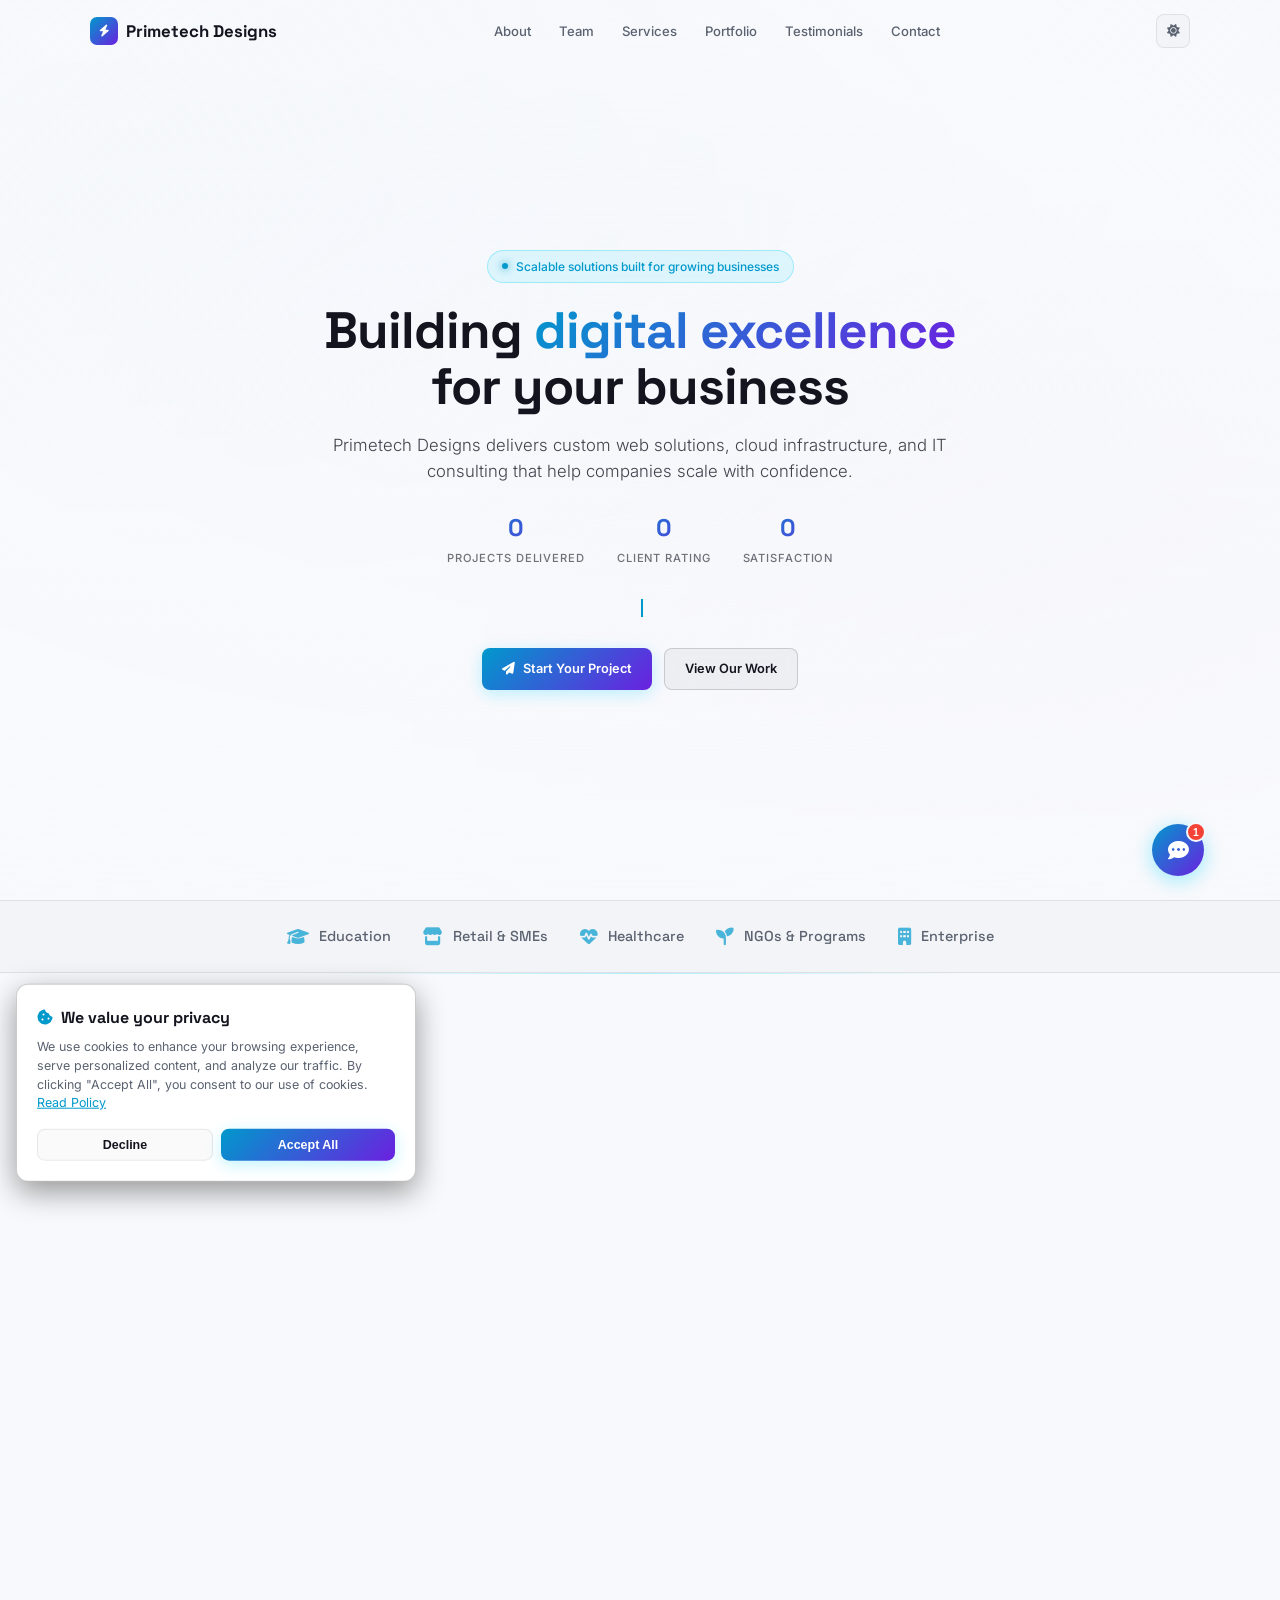
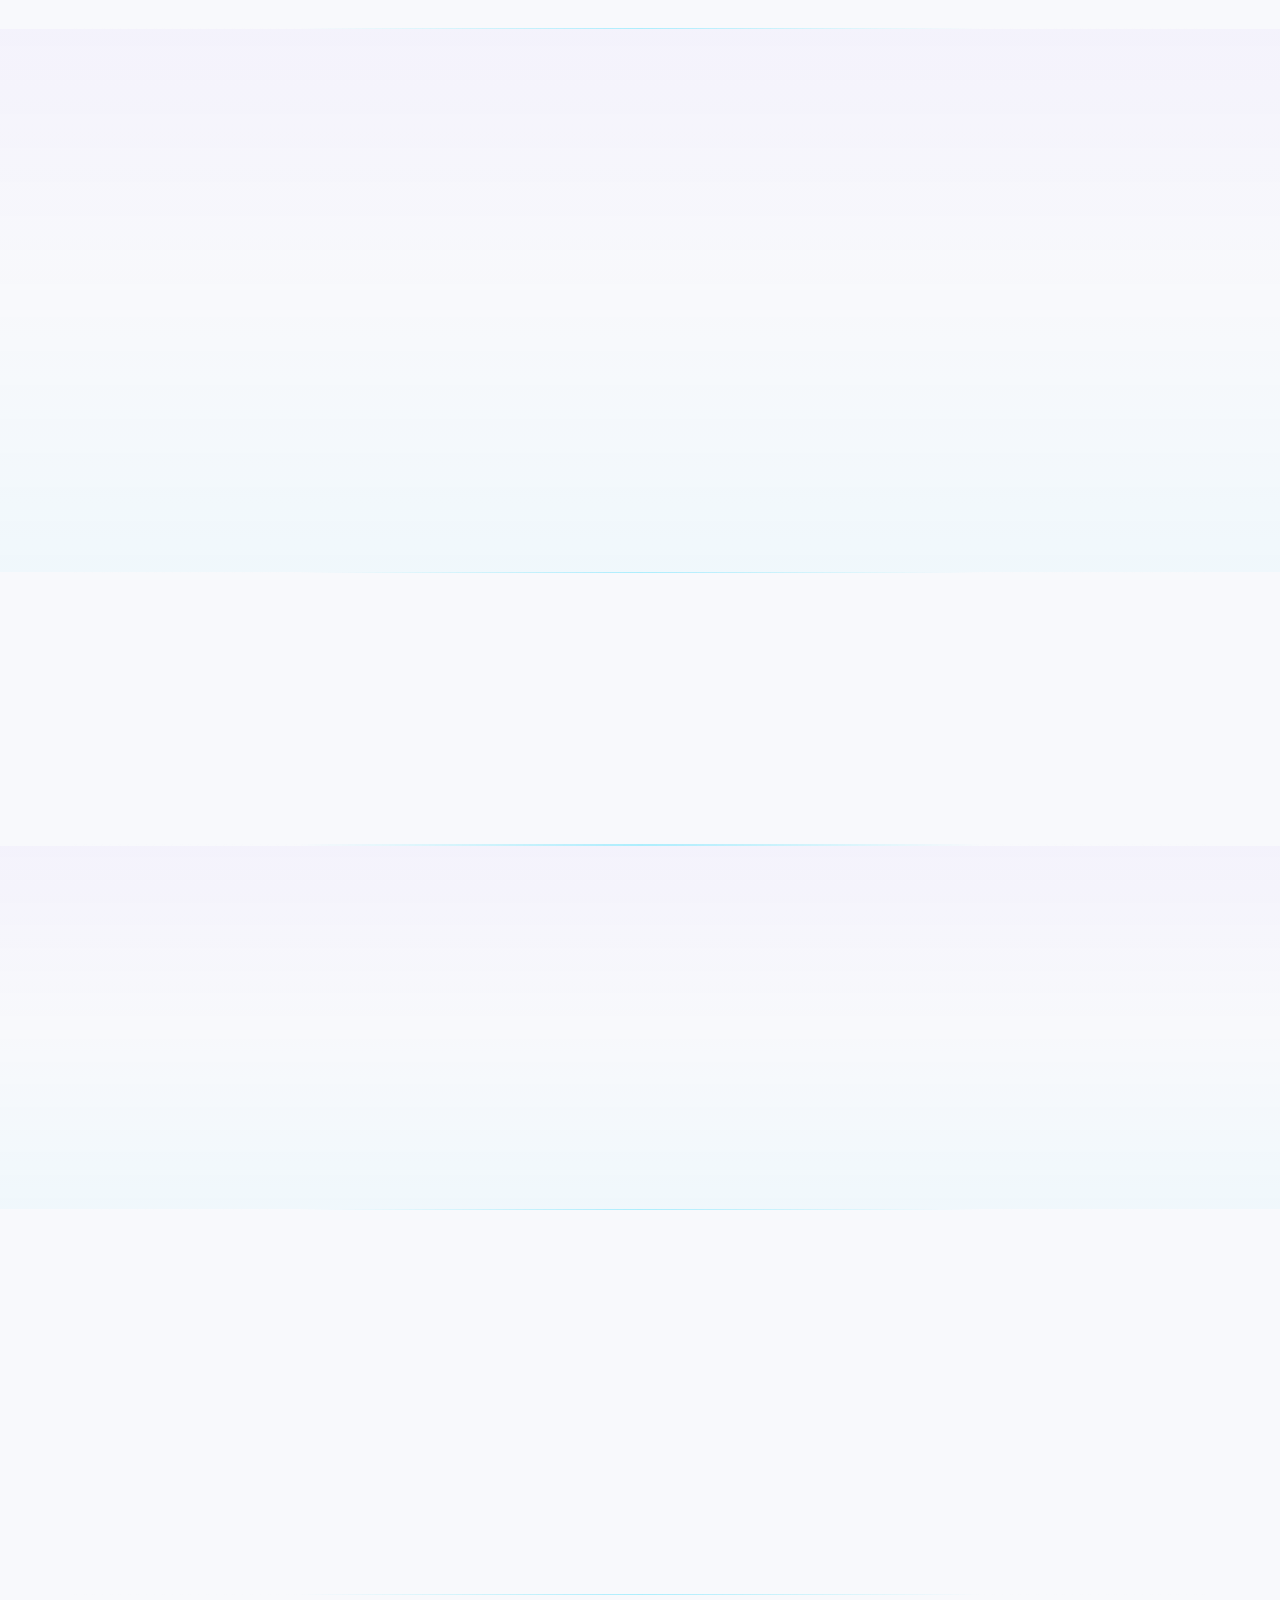
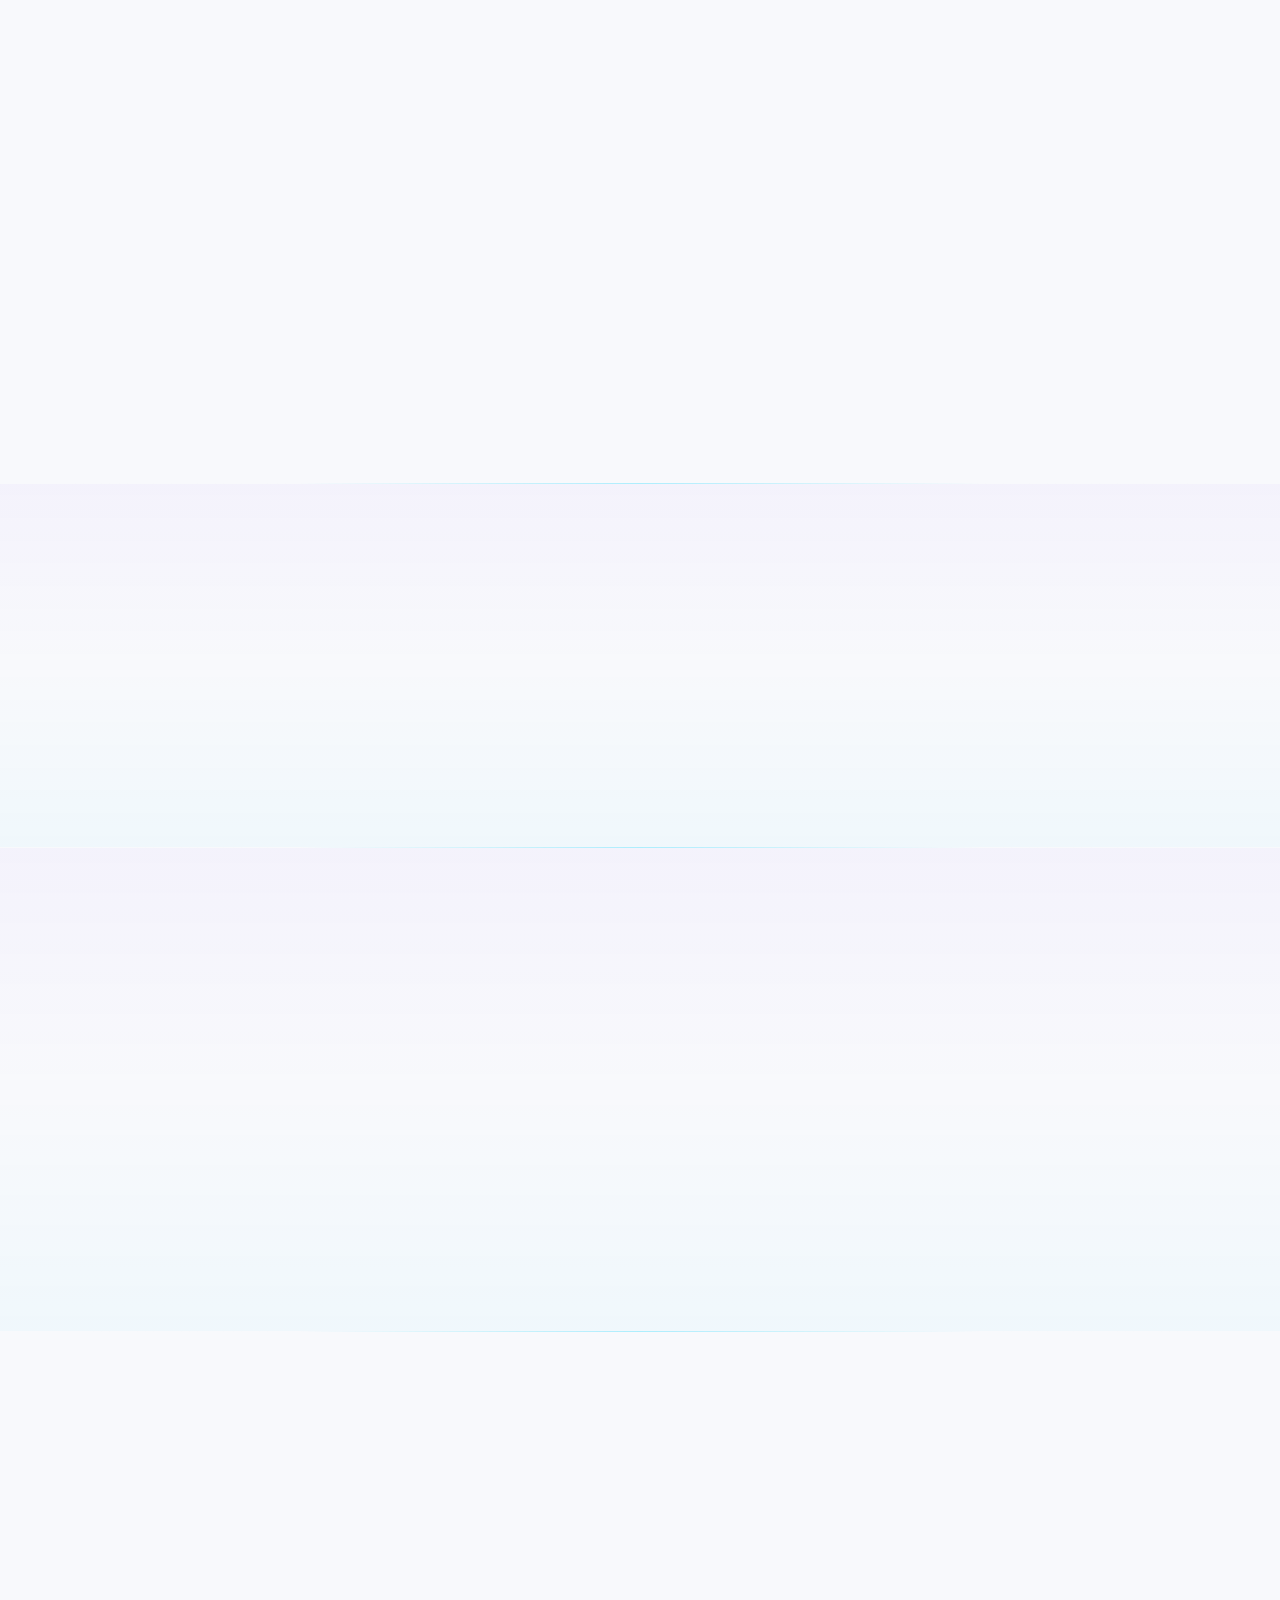
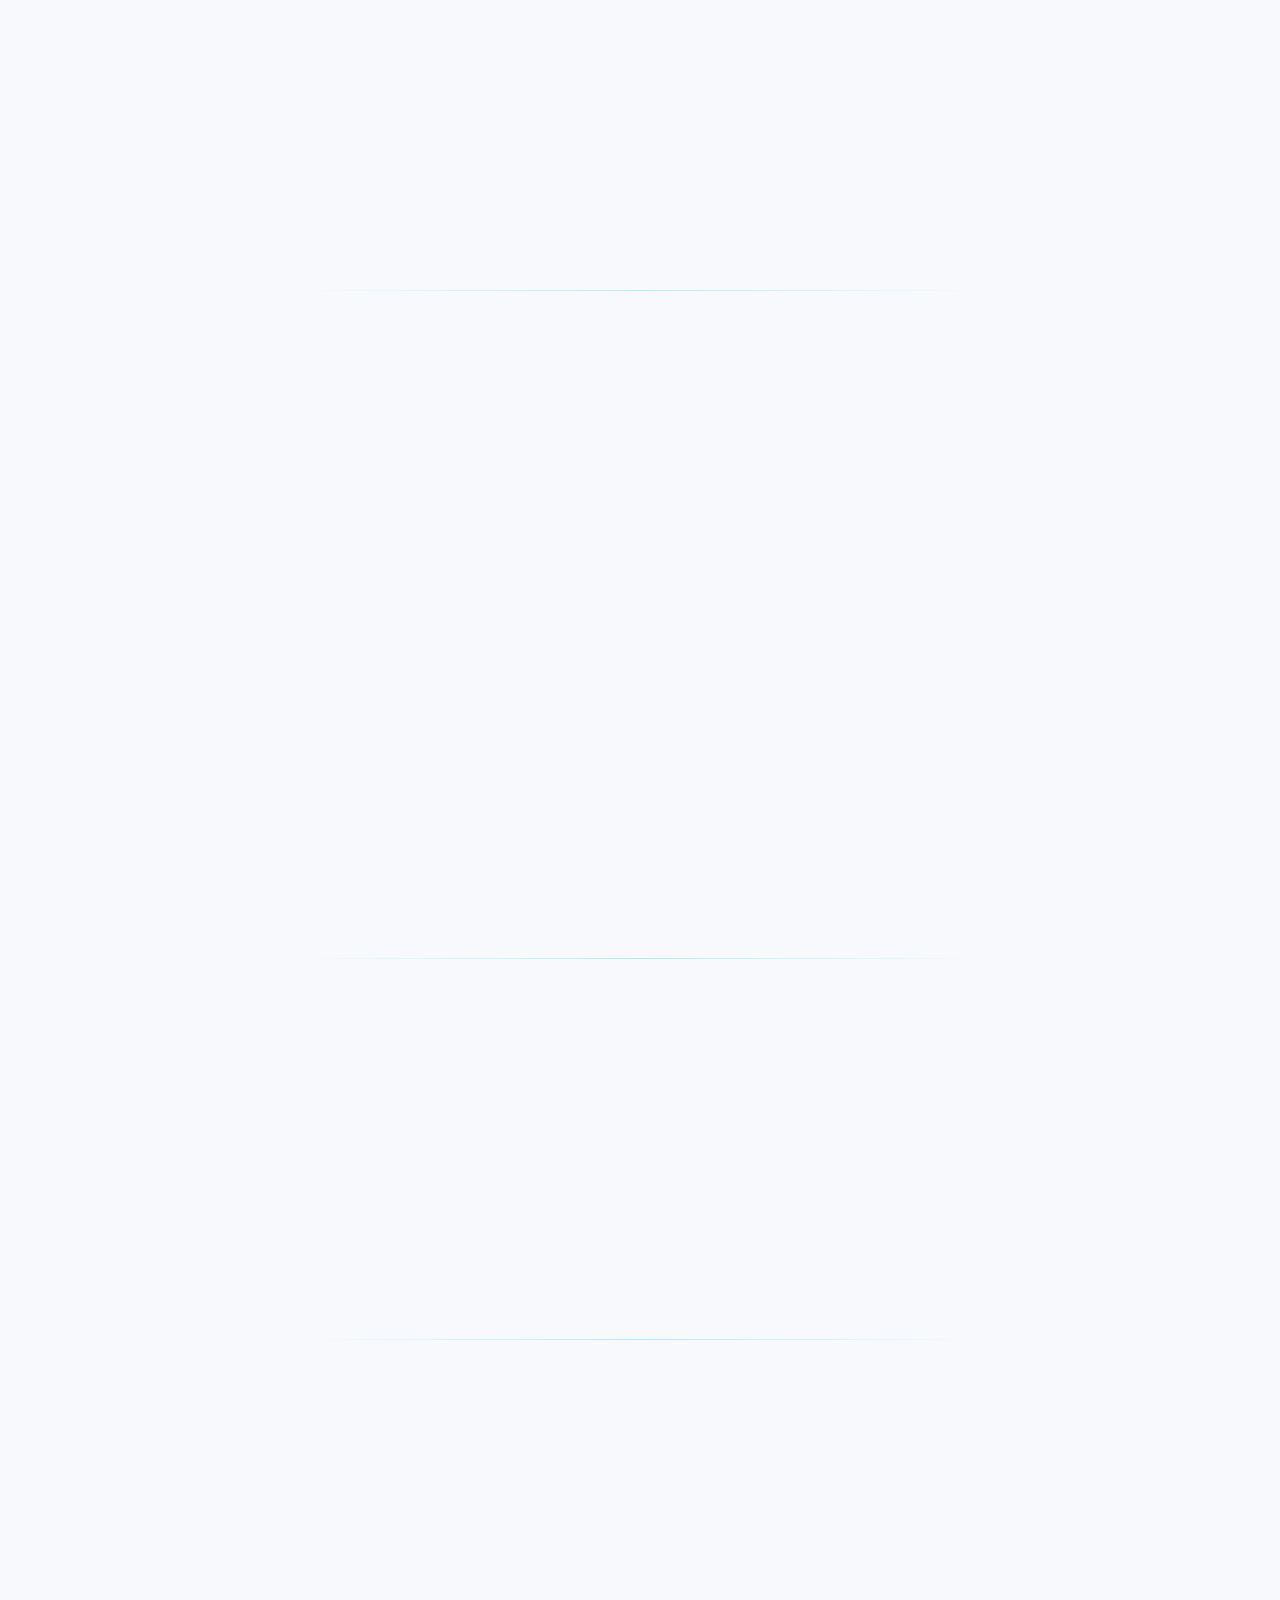
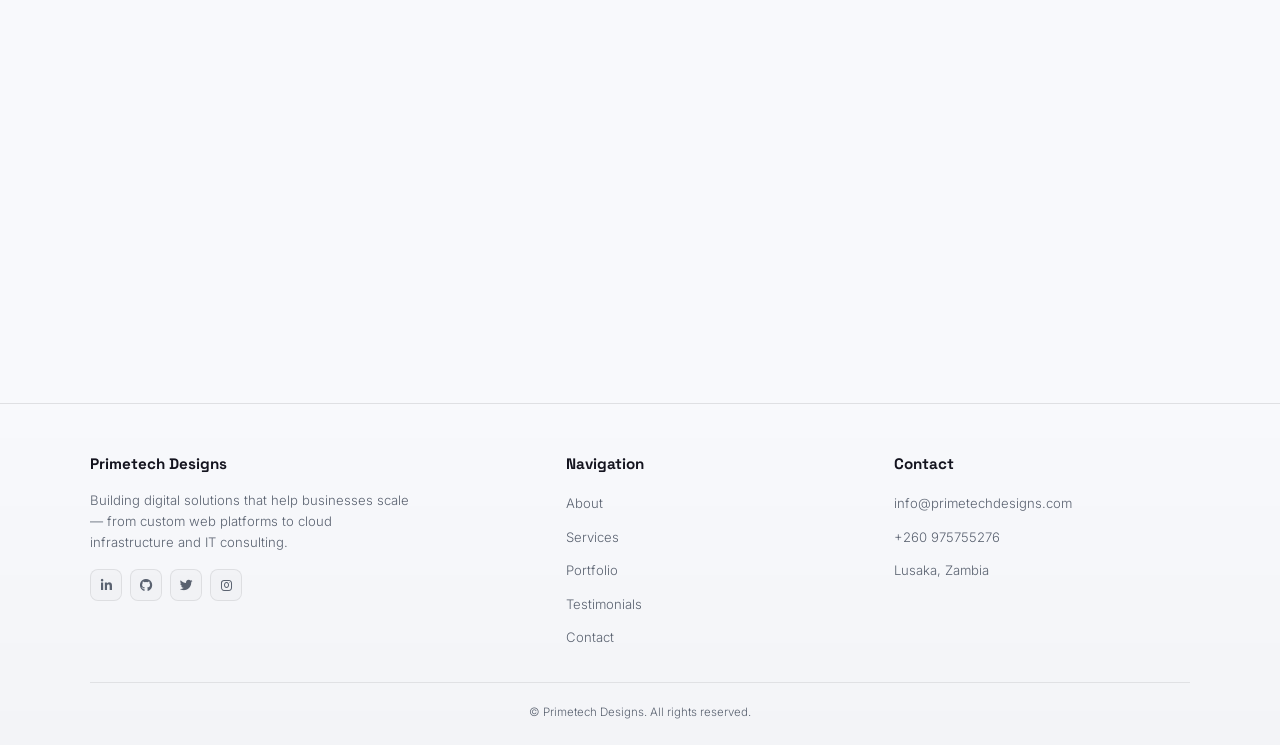
==== index.html @ 90140570 "Enhance SEO and accessibility by updating index.html with Open Graph and Twitter Card metadata, addi" ====
<!DOCTYPE html>
<html lang="en">

<head>
    <meta charset="UTF-8" />
    <meta name="viewport" content="width=device-width, initial-scale=1.0, viewport-fit=cover" />
    <title>Primetech Designs | Innovative Digital Solutions</title>
    <meta name="description" content="Primetech Designs — innovative digital solutions, web development, cloud infrastructure, and IT consulting for businesses." />
    <meta name="author" content="Primetech Designs" />
    <meta name="robots" content="index, follow, max-image-preview:large" />
    <meta name="googlebot" content="index, follow" />
    <meta name="theme-color" content="#06060a" />
    <link rel="canonical" href="https://primetechdesigns.com/" />
    <link rel="manifest" href="site.webmanifest" />

    <meta property="og:type" content="website" />
    <meta property="og:site_name" content="Primetech Designs" />
    <meta property="og:title" content="Primetech Designs | Innovative Digital Solutions" />
    <meta property="og:description" content="Custom web solutions, cloud infrastructure, and IT consulting for growing businesses." />
    <meta property="og:url" content="https://primetechdesigns.com/" />
    <meta property="og:image" content="https://primetechdesigns.com/uploads/android-chrome-512x512.png" />
    <meta property="og:image:alt" content="Primetech Designs brand mark" />
    <meta name="twitter:card" content="summary" />
    <meta name="twitter:title" content="Primetech Designs | Innovative Digital Solutions" />
    <meta name="twitter:description" content="Custom web solutions, cloud infrastructure, and IT consulting for growing businesses." />
    <meta name="twitter:image" content="https://primetechdesigns.com/uploads/android-chrome-512x512.png" />
    <link rel="icon" href="favicon.ico" sizes="any" />
    <link rel="icon" type="image/png" sizes="32x32" href="uploads/favicon-32x32.png" />
    <link rel="apple-touch-icon" href="uploads/apple-touch-icon.png" />

    <script type="application/ld+json">
        {
            "@context": "https://schema.org",
            "@type": "ProfessionalService",
            "@id": "https://primetechdesigns.com/#organization",
            "name": "Primetech Designs",
            "url": "https://primetechdesigns.com/",
            "logo": "https://primetechdesigns.com/uploads/android-chrome-512x512.png",
            "image": "https://primetechdesigns.com/uploads/android-chrome-512x512.png",
            "description": "Innovative digital solutions, web development, cloud infrastructure, and IT consulting for businesses.",
            "email": "mailto:info@primetechdesigns.com",
            "telephone": "+260975755276",
            "address": {
                "@type": "PostalAddress",
                "addressLocality": "Lusaka",
                "addressCountry": "ZM"
            },
            "areaServed": "ZM",
            "priceRange": "$$",
            "serviceType": [
                "Web Development",
                "Cloud Infrastructure",
                "IT Consulting",
                "Security and Compliance"
            ]
        }
    </script>

    <link rel="preconnect" href="https://fonts.googleapis.com" />
    <link rel="preconnect" href="https://fonts.gstatic.com" crossorigin />

    <link
        href="https://fonts.googleapis.com/css2?family=Inter:wght@300;400;500;600;700&family=Space+Grotesk:wght@400;500;700&display=swap"
        rel="stylesheet" />
    <link rel="stylesheet" href="https://cdnjs.cloudflare.com/ajax/libs/font-awesome/6.4.0/css/all.min.css"
        crossorigin="anonymous" />
    <link rel="stylesheet" href="css/main-styles.css">

    <script src="https://www.gstatic.com/firebasejs/10.7.1/firebase-app-compat.js"></script>
    <script src="https://www.gstatic.com/firebasejs/10.7.1/firebase-firestore-compat.js"></script>

    <script>
        (function () {
            const t = localStorage.getItem('theme');
            if (t === 'light' || (!t && window.matchMedia('(prefers-color-scheme: light)').matches)) {
                document.documentElement.setAttribute('data-theme', 'light');
            }
        })();
    </script>
    <!-- Google tag (gtag.js) -->
    <script async src="https://www.googletagmanager.com/gtag/js?id=G-7R82XLTYT4"></script>
    <script>
        window.dataLayer = window.dataLayer || [];
        function gtag() { dataLayer.push(arguments); }
        gtag('js', new Date());
        gtag('config', 'G-7R82XLTYT4');
    </script>
</head>

<body>

    <div class="bg-mesh"></div>
    <div class="scroll-progress"></div>

    <!-- ===== NAV ===== -->
    <nav>
        <div class="container">
            <a href="#home" class="logo">
                <div class="logo-icon"><i class="fas fa-bolt"></i></div>
                Primetech Designs
            </a>
            <ul class="nav-links">
                <li><a href="#about">About</a></li>
                <li><a href="#team">Team</a></li>
                <li><a href="#services">Services</a></li>
                <li><a href="#portfolio">Portfolio</a></li>
                <li><a href="#testimonials">Testimonials</a></li>
                <li><a href="#contact">Contact</a></li>
            </ul>
            <div class="nav-actions">
                <button class="theme-toggle" id="themeToggle" aria-label="Toggle theme">
                    <i class="fas fa-sun"></i>
                </button>
                <button class="hamburger" aria-label="Toggle menu" aria-expanded="false">
                    <span></span><span></span><span></span>
                </button>
            </div>
        </div>
        <div class="mobile-menu">
            <a href="#about">About</a>
            <a href="#team">Team</a>
            <a href="#services">Services</a>
            <a href="#portfolio">Portfolio</a>
            <a href="#testimonials">Testimonials</a>
            <a href="#contact">Contact</a>
        </div>
    </nav>

    <!-- ===== HERO ===== -->
    <section id="home" class="hero">
        <div class="hero-bg"></div>
        <div class="hero-overlay"></div>
        <canvas id="hero-canvas"></canvas>
        <div class="hero-content">
            <div class="hero-badge">
                <span class="dot"></span> Scalable solutions built for growing businesses
            </div>
            <h1 id="heroTitle">Building <span class="gradient">digital excellence</span><br />for your business</h1>
            <p class="hero-description" id="heroDesc">
                Primetech Designs delivers custom web solutions, cloud infrastructure,
                and IT consulting that help companies scale with confidence.
            </p>

            <div class="hero-stats">
                <div class="stat-item">
                    <div class="stat-number" data-target="20">0</div>
                    <div class="stat-label">Projects Delivered</div>
                </div>
                <div class="stat-item">
                    <div class="stat-number" data-target="4.9" data-decimals="1">0</div>
                    <div class="stat-label">Client Rating</div>
                </div>
                <div class="stat-item">
                    <div class="stat-number" data-target="98">0</div>
                    <div class="stat-label">Satisfaction</div>
                </div>
            </div>

            <div class="typing-wrapper">
                <span id="typed-text"></span><span class="cursor"></span>
            </div>

            <div class="hero-buttons">
                <a href="#contact" class="btn btn-primary"><i class="fas fa-paper-plane"></i> Start Your Project</a>
                <a href="#portfolio" class="btn btn-outline">View Our Work</a>
            </div>
        </div>
    </section>

    <!-- ===== INDUSTRIES STRIP ===== -->
    <div class="industries-strip">
        <div class="industry-pill"><i class="fas fa-graduation-cap"></i> Education</div>
        <div class="industry-pill"><i class="fas fa-store"></i> Retail & SMEs</div>
        <div class="industry-pill"><i class="fas fa-heartbeat"></i> Healthcare</div>
        <div class="industry-pill"><i class="fas fa-seedling"></i> NGOs & Programs</div>
        <div class="industry-pill"><i class="fas fa-building"></i> Enterprise</div>
    </div>

    <div class="section-divider"></div>

    <!-- ===== ABOUT ===== -->
    <section id="about">
        <div class="container">
            <div class="about-grid">
                <div class="about-image reveal">
                    <img src="https://res.cloudinary.com/dc8majybh/image/upload/v1763413761/image_mkjonm.jpg"
                        alt="Primetech Designs team" loading="lazy" />
                    <div class="exp-badge">
                        <div class="number">3+</div>
                        <div class="label">Years Building</div>
                    </div>
                </div>
                <div class="about-text reveal">
                    <p class="section-label">About Us</p>
                    <h2 class="section-title" id="aboutTitle">Your partner in <br />digital transformation</h2>
                    <p id="aboutText1">Primetech Designs is a Zambian-owned technology company that
                        helps businesses, schools, and ambitious teams build reliable
                        web platforms, cloud systems, and IT infrastructure that work
                        from day one.</p>
                    <p id="aboutText2">We combine technical depth with a practical, customer-first
                        approach — delivering solutions that are secure, scalable,
                        and tailored to your unique needs.</p>
                    <div class="info-grid">
                        <div class="info-item"><i class="fas fa-map-marker-alt"></i> <span id="aboutLocation">Lusaka,
                                Zambia</span></div>
                        <div class="info-item"><i class="fas fa-users"></i> Team of 5</div>
                        <div class="info-item"><i class="fas fa-rocket"></i> Founded 2022</div>
                        <div class="info-item"><i class="fas fa-envelope"></i> <span
                                id="aboutEmail">info@primetechdesigns.com</span></div>
                    </div>
                    <a href="#contact" class="btn btn-primary">Partner With Us <i class="fas fa-arrow-right"></i></a>
                </div>
            </div>
        </div>
    </section>

    <div class="section-divider"></div>

    <!-- ===== SERVICES ===== -->
    <section id="services" class="section-alt">
        <div class="container">
            <div class="section-header reveal">
                <p class="section-label">What We Do</p>
                <h2 class="section-title">Our Services</h2>
                <p class="section-desc">End-to-end digital solutions designed to help your business grow.</p>
            </div>
            <div class="services-grid">
                <div class="service-card reveal">
                    <div class="icon-wrap"><i class="fas fa-code"></i></div>
                    <h3>Web Development</h3>
                    <p>Custom websites, web applications, and progressive web apps built with modern frameworks.</p>
                </div>
                <div class="service-card reveal">
                    <div class="icon-wrap"><i class="fas fa-cloud"></i></div>
                    <h3>Cloud Infrastructure</h3>
                    <p>AWS, Google Cloud, and hybrid solutions — secure, scalable, and cost-optimized.</p>
                </div>
                <div class="service-card reveal">
                    <div class="icon-wrap"><i class="fas fa-laptop"></i></div>
                    <h3>IT Consulting</h3>
                    <p>Strategic technology guidance, system architecture, and digital transformation roadmaps.</p>
                </div>
                <div class="service-card reveal">
                    <div class="icon-wrap"><i class="fas fa-shield-alt"></i></div>
                    <h3>Security & Compliance</h3>
                    <p>Cybersecurity assessments, secure authentication, and data protection strategies.</p>
                </div>
            </div>
            <div class="section-cta reveal">
                <a href="#contact" class="btn btn-outline">Get a Free Consultation <i
                        class="fas fa-arrow-right"></i></a>
            </div>
        </div>
    </section>

    <div class="section-divider"></div>

    <!-- ===== TEAM ===== -->
    <section id="team">
        <div class="container">
            <div class="section-header reveal">
                <p class="section-label">Our Team</p>
                <h2 class="section-title">Meet the Experts</h2>
                <p class="section-desc">The talented minds behind Primetech Designs.</p>
            </div>
            <div class="team-grid" id="teamGrid">
                <!-- Team Members will be dynamically injected from Firestore -->
            </div>
        </div>
    </section>

    <div class="section-divider"></div>

    <!-- ===== TEAM SECTION ENDS HERE ===== -->
    </section>

    <div class="section-divider"></div>

    <!-- ===== CAREERS SECTION ===== -->
    <section id="careers" class="section-alt">
        <div class="container">
            <div class="section-header reveal"
                style="text-align: center; align-items: center; max-width: 600px; margin: 0 auto 36px;">
                <p class="section-label" style="justify-content: center;">Careers</p>
                <h2 class="section-title">Join Our Team</h2>
                <p class="section-desc" style="margin-left: auto; margin-right: auto;">We are always looking for
                    passionate developers, designers, and IT specialists in Lusaka to join our mission. If you love
                    building digital excellence, we want to hear from you.</p>
            </div>
            <div class="section-cta reveal" style="display: flex; gap: 12px; justify-content: center; flex-wrap: wrap;">
                <a href="mailto:careers@primetechdesigns.com?subject=Job Application: [Your Role]"
                    class="btn btn-primary"><i class="fas fa-paper-plane"></i> Send Your CV</a>
                <a href="#contact" class="btn btn-outline">Ask About Open Roles <i class="fas fa-arrow-right"></i></a>
            </div>
        </div>
    </section>

    <div class="section-divider"></div>

    <!-- ===== PORTFOLIO (DYNAMIC FROM DB) ===== -->
    <section id="portfolio">
        <div class="container">
            <div class="section-header reveal">
                <p class="section-label">Our Work</p>
                <h2 class="section-title">Featured Projects</h2>
                <p class="section-desc">Real-world solutions we've built for clients across industries.</p>
            </div>
        </div>

        <div class="projects-slider-container">
            <div class="projects-track" id="projectsTrack">
                <!-- Projects injected via JS -->
            </div>
        </div>

        <div class="container">
            <div class="section-cta reveal">
                <a href="#contact" class="btn btn-primary">Discuss Your Idea <i class="fas fa-lightbulb"></i></a>
            </div>
        </div>
    </section>

    <div class="section-divider"></div>

    <!-- ===== PROCESS ===== -->
    <section id="process">
        <div class="container">
            <div class="section-header reveal">
                <p class="section-label">How We Work</p>
                <h2 class="section-title">Our Proven Process</h2>
                <p class="section-desc">A structured approach to ensure your project is delivered on time, every time.
                </p>
            </div>
            <div class="process-grid">
                <div class="process-card reveal">
                    <span class="process-step">01</span>
                    <div class="icon-wrap"><i class="fas fa-search"></i></div>
                    <h3>Discovery</h3>
                    <p>We dive deep into your business, goals, and target audience to understand exactly what you need.
                    </p>
                </div>
                <div class="process-card reveal">
                    <span class="process-step">02</span>
                    <div class="icon-wrap"><i class="fas fa-pencil-ruler"></i></div>
                    <h3>Design & Architecture</h3>
                    <p>Wireframing, UI/UX design, and planning the technical architecture before a single line of code
                        is written.</p>
                </div>
                <div class="process-card reveal">
                    <span class="process-step">03</span>
                    <div class="icon-wrap"><i class="fas fa-code-branch"></i></div>
                    <h3>Development</h3>
                    <p>Agile coding sprints with regular updates, ensuring transparency and high-quality, scalable code.
                    </p>
                </div>
                <div class="process-card reveal">
                    <span class="process-step">04</span>
                    <div class="icon-wrap"><i class="fas fa-rocket"></i></div>
                    <h3>Launch & Support</h3>
                    <p>Smooth deployment, security audits, and ongoing maintenance to keep your platform running
                        flawlessly.</p>
                </div>
            </div>
        </div>
    </section>

    <div class="section-divider"></div>

    <!-- ===== TECH STACK ===== -->
    <section id="tech-stack" class="section-alt">
        <div class="container">
            <div class="section-header reveal">
                <p class="section-label">Our Toolbox</p>
                <h2 class="section-title">Technologies We Master</h2>
                <p class="section-desc">We use modern, industry-standard technologies to build robust solutions.</p>
            </div>
            <div class="tech-grid reveal">
                <div class="tech-item"><i class="fab fa-react"></i><span>React.js</span></div>
                <div class="tech-item"><i class="fab fa-node-js"></i><span>Node.js</span></div>
                <div class="tech-item"><i class="fab fa-aws"></i><span>AWS</span></div>
                <div class="tech-item"><i class="fab fa-google"></i><span>GCP</span></div>
                <div class="tech-item"><i class="fab fa-js"></i><span>JavaScript</span></div>
                <div class="tech-item"><i class="fab fa-html5"></i><span>HTML5</span></div>
                <div class="tech-item"><i class="fab fa-css3-alt"></i><span>CSS3</span></div>
                <div class="tech-item"><i class="fab fa-git-alt"></i><span>Git</span></div>
            </div>
        </div>
    </section>

    <div class="section-divider"></div>

    <!-- ===== TESTIMONIALS ===== -->
    <section id="testimonials" class="section-alt">
        <div class="container">
            <div class="section-header reveal">
                <p class="section-label">Testimonials</p>
                <h2 class="section-title">What Our Clients Say</h2>
                <p class="section-desc">Hear from businesses we've helped grow.</p>
            </div>
            <div class="testimonial-grid">
                <div class="testimonial-card reveal">
                    <div class="stars"><i class="fas fa-star"></i><i class="fas fa-star"></i><i
                            class="fas fa-star"></i><i class="fas fa-star"></i><i class="fas fa-star"></i></div>
                    <blockquote>"Primetech Designs transformed our school's administrative processes. The platform they
                        built is intuitive, secure, and has saved us countless hours."</blockquote>
                    <div class="client">
                        <div class="client-avatar">M</div>
                        <div class="client-info">
                            <strong>Mrs. Mulenga</strong>
                            <span>Headmistress, Literacy Tree School</span>
                        </div>
                    </div>
                </div>

                <div class="testimonial-card reveal">
                    <div class="stars"><i class="fas fa-star"></i><i class="fas fa-star"></i><i
                            class="fas fa-star"></i><i class="fas fa-star"></i><i class="fas fa-star"></i></div>
                    <blockquote>"They delivered a robust program management platform that streamlined our case tracking
                        and reporting. The team was responsive, professional, and skilled."</blockquote>
                    <div class="client">
                        <div class="client-avatar">J</div>
                        <div class="client-info">
                            <strong>John Chanda</strong>
                            <span>Program Director, BlueCode Systems</span>
                        </div>
                    </div>
                </div>

                <div class="testimonial-card reveal">
                    <div class="stars"><i class="fas fa-star"></i><i class="fas fa-star"></i><i
                            class="fas fa-star"></i><i class="fas fa-star"></i><i class="fas fa-star"></i></div>
                    <blockquote>"The IoT solution they designed for our facility has improved energy efficiency and
                        security. I highly recommend Primetech for any tech project."</blockquote>
                    <div class="client">
                        <div class="client-avatar">D</div>
                        <div class="client-info">
                            <strong>David Phiri</strong>
                            <span>Facilities Manager, GreenTech</span>
                        </div>
                    </div>
                </div>
            </div>
        </div>
    </section>

    <div class="section-divider"></div>

    <!-- ===== FAQ ===== -->
    <section id="faq">
        <div class="container">
            <div class="section-header reveal">
                <p class="section-label">FAQ</p>
                <h2 class="section-title">Frequently Asked Questions</h2>
                <p class="section-desc">Got questions? We've got answers. If you can't find what you're looking for,
                    feel free to reach out.</p>
            </div>
            <div class="faq-container reveal">
                <div class="faq-item">
                    <div class="faq-question">
                        How much does a typical project cost?
                        <i class="fas fa-chevron-down"></i>
                    </div>
                    <div class="faq-answer">
                        <p>Project costs vary based on complexity, features, and timeline. A standard business website
                            starts at $X, while complex web apps and cloud infrastructure are quoted custom. We provide
                            a detailed, transparent quote after our initial discovery call.</p>
                    </div>
                </div>
                <div class="faq-item">
                    <div class="faq-question">
                        How long does it take to build a website or app?
                        <i class="fas fa-chevron-down"></i>
                    </div>
                    <div class="faq-answer">
                        <p>A standard informational website takes 2-4 weeks. Full-stack web applications and custom
                            systems usually take 6-12 weeks depending on the scope. We establish clear milestones during
                            the planning phase.</p>
                    </div>
                </div>
                <div class="faq-item">
                    <div class="faq-question">
                        Do you offer maintenance after launch?
                        <i class="fas fa-chevron-down"></i>
                    </div>
                    <div class="faq-answer">
                        <p>Absolutely. We offer flexible monthly maintenance retainer plans to ensure your system is
                            secure, updated, and running smoothly. We also monitor cloud infrastructure 24/7 for our
                            managed IT clients.</p>
                    </div>
                </div>
                <div class="faq-item">
                    <div class="faq-question">
                        Can you work with clients outside of Zambia?
                        <i class="fas fa-chevron-down"></i>
                    </div>
                    <div class="faq-answer">
                        <p>Yes! While we are based in Lusaka, we work with international clients seamlessly. We use
                            tools like Slack, Zoom, and Trello to ensure smooth communication across any time zone.</p>
                    </div>
                </div>
            </div>
        </div>
    </section>

    <div class="section-divider"></div>

    <!-- ===== INSIGHTS / BLOG ===== -->
    <section id="insights">
        <div class="container">
            <div class="section-header reveal">
                <p class="section-label">Insights</p>
                <h2 class="section-title">Case Studies & Articles</h2>
                <p class="section-desc">A look into how we solve complex technical challenges and our thoughts on the
                    industry.</p>
            </div>
            <div class="insights-grid">
                <div class="insight-card reveal">
                    <div class="insight-img">
                        <span class="insight-tag">Case Study</span>
                        <img src="https://res.cloudinary.com/dc8majybh/image/upload/v1762315834/exam_system_db_jrsair.png"
                            alt="Exam Security" loading="lazy" />
                    </div>
                    <div class="insight-body">
                        <div class="insight-date"><i class="far fa-calendar"></i> Nov 5, 2025</div>
                        <h3>Securing Examinations with Facial Recognition & IoT</h3>
                        <p>Learn how we eliminated student impersonation by building a multi-factor authentication
                            system using face-api.js and Arduino RFID scanners.</p>
                        <a href="#" class="insight-link">Read More <i class="fas fa-arrow-right"></i></a>
                    </div>
                </div>

                <div class="insight-card reveal">
                    <div class="insight-img">
                        <span class="insight-tag">Architecture</span>
                        <img src="https://res.cloudinary.com/dc8majybh/image/upload/v1762320254/08a5de32-e550-4a66-912f-f92276ebaa42.png"
                            alt="Beowulf Cluster" loading="lazy" />
                    </div>
                    <div class="insight-body">
                        <div class="insight-date"><i class="far fa-calendar"></i> Oct 28, 2025</div>
                        <h3>Building a Supercomputer on a Budget with Linux</h3>
                        <p>A deep dive into how we configured a Beowulf cluster using commodity hardware and MPI for
                            parallel processing tasks.</p>
                        <a href="#" class="insight-link">Read More <i class="fas fa-arrow-right"></i></a>
                    </div>
                </div>

                <div class="insight-card reveal">
                    <div class="insight-img">
                        <span class="insight-tag">Web Dev</span>
                        <img src="https://res.cloudinary.com/dc8majybh/image/upload/v1762319400/Screenshot_5-11-2025_21418_localhost_yhgmys.jpg"
                            alt="School Management" loading="lazy" />
                    </div>
                    <div class="insight-body">
                        <div class="insight-date"><i class="far fa-calendar"></i> Oct 15, 2025</div>
                        <h3>Why We chose React & Directus for School Management</h3>
                        <p>Exploring the tech stack behind Literacy Tree School, and how a headless CMS accelerated our
                            development process.</p>
                        <a href="#" class="insight-link">Read More <i class="fas fa-arrow-right"></i></a>
                    </div>
                </div>
            </div>
        </div>
    </section>

    <div class="section-divider"></div>

    <!-- ===== CTA BANNER ===== -->
    <section id="cta-banner">
        <div class="container">
            <div class="cta-box reveal">
                <h2>Ready to scale your business with technology?</h2>
                <p>Let's discuss your project and build something great together.</p>
                <a href="#contact" class="btn btn-light">Book a Free Consultation <i class="fas fa-arrow-right"></i></a>
            </div>
        </div>
    </section>

    <div class="section-divider"></div>

    <!-- ===== CONTACT ===== -->
    <section id="contact">
        <div class="container">
            <div class="section-header reveal">
                <p class="section-label">Contact</p>
                <h2 class="section-title">Let's Build Together</h2>
                <p class="section-desc">Have a project in mind? Reach out and let's make it happen.</p>
            </div>
            <div class="contact-wrapper reveal">
                <div class="contact-grid">
                    <div class="contact-info">
                        <h3>Get in touch</h3>
                        <p>We're here to help you turn your ideas into reality. Reach out and we'll respond within 24
                            hours.</p>
                        <div class="contact-item">
                            <div class="contact-icon"><i class="fas fa-envelope"></i></div>
                            <div>
                                <h4>Email</h4>
                                <p id="siteEmail">info@primetechdesigns.com</p>
                            </div>
                        </div>
                        <div class="contact-item">
                            <div class="contact-icon"><i class="fas fa-phone"></i></div>
                            <div>
                                <h4>Phone</h4>
                                <p id="sitePhone">+260 975755276</p>
                            </div>
                        </div>
                        <div class="contact-item">
                            <div class="contact-icon"><i class="fas fa-map-marker-alt"></i></div>
                            <div>
                                <h4>Location</h4>
                                <p id="siteLocation">Lusaka, Zambia</p>
                            </div>
                        </div>
                        <div class="contact-item">
                            <div class="contact-icon"><i class="fab fa-linkedin-in"></i></div>
                            <div>
                                <h4>LinkedIn</h4>
                                <p>Primetech Designs</p>
                            </div>
                        </div>
                    </div>

                    <div>
                        <div id="form-status" class="form-status"></div>
                        <form id="contactForm" novalidate>
                            <div style="position: absolute; left: -9999px; top: -9999px;" aria-hidden="true">
                                <label for="company_website">Company Website (Leave blank)</label>
                                <input type="text" id="company_website" name="company_website" tabindex="-1"
                                    autocomplete="off" />
                            </div>
                            <div class="form-row">
                                <div class="form-group">
                                    <label for="name">Name</label>
                                    <input type="text" id="name" name="name" placeholder="Your name" required />
                                    <div class="field-error"></div>
                                </div>
                                <div class="form-group">
                                    <label for="email">Email</label>
                                    <input type="email" id="email" name="email" placeholder="you@company.com"
                                        required />
                                    <div class="field-error"></div>
                                </div>
                            </div>
                            <div class="form-group">
                                <label for="subject">Subject</label>
                                <input type="text" id="subject" name="subject" placeholder="Project inquiry" required />
                                <div class="field-error"></div>
                            </div>
                            <div class="form-group">
                                <label for="message">Message</label>
                                <textarea id="message" name="message" placeholder="Tell us about your project..."
                                    required></textarea>
                                <div class="field-error"></div>
                            </div>
                            <button type="submit" class="btn btn-primary" style="width:100%">
                                <i class="fas fa-paper-plane"></i> Send Message
                            </button>
                        </form>
                    </div>
                </div>
            </div>
        </div>
    </section>

    <!-- ===== FOOTER ===== -->
    <footer>
        <div class="container">
            <div class="footer-grid">
                <div class="footer-col">
                    <h4>Primetech Designs</h4>
                    <!-- Added id="footerDesc" here -->
                    <p id="footerDesc">Building digital solutions that help businesses scale — from custom web platforms
                        to cloud
                        infrastructure and IT consulting.</p>
                    <div class="social-row">
                        <a href="#" target="_blank" rel="noopener" aria-label="LinkedIn"><i
                                class="fab fa-linkedin-in"></i></a>
                        <a href="#" target="_blank" rel="noopener" aria-label="GitHub"><i class="fab fa-github"></i></a>
                        <a href="#" target="_blank" rel="noopener" aria-label="Twitter"><i
                                class="fab fa-twitter"></i></a>
                        <a href="#" target="_blank" rel="noopener" aria-label="Instagram"><i
                                class="fab fa-instagram"></i></a>
                    </div>
                </div>
                <div class="footer-col">
                    <h4>Navigation</h4>
                    <ul class="footer-links">
                        <li><a href="#about">About</a></li>
                        <li><a href="#services">Services</a></li>
                        <li><a href="#portfolio">Portfolio</a></li>
                        <li><a href="#testimonials">Testimonials</a></li>
                        <li><a href="#contact">Contact</a></li>
                    </ul>
                </div>
                <div class="footer-col">
                    <h4>Contact</h4>
                    <ul class="footer-links">
                        <li><a href="mailto:info@primetechdesigns.com" id="footerEmail">info@primetechdesigns.com</a>
                        </li>
                        <li><a href="tel:+260975755276" id="footerPhone">+260 975755276</a></li>
                        <li><a href="#" id="footerLocation">Lusaka, Zambia</a></li>
                    </ul>
                </div>
            </div>
            <div class="footer-bottom">
                <p>&copy; <span id="year"></span> Primetech Designs. All rights reserved.</p>
            </div>
        </div>
    </footer>

    <!-- ===== BACK TO TOP ===== -->
    <button class="back-to-top" id="backToTop" aria-label="Back to top">
        <i class="fas fa-arrow-up"></i>
    </button>

    <!-- ===== PROJECT MODAL ===== -->
    <div id="project-modal" class="modal">
        <div class="modal-body">
            <button class="modal-close" aria-label="Close">&times;</button>
            <h2 id="modal-title"></h2>
            <div id="modal-content"></div>
        </div>
    </div>

    <!-- ===== COOKIE BANNER ===== -->
    <div class="cookie-banner" id="cookieBanner">
        <h4><i class="fas fa-cookie-bite"></i> We value your privacy</h4>
        <p>We use cookies to enhance your browsing experience, serve personalized content, and analyze our traffic. By
            clicking "Accept All", you consent to our use of cookies. <a href="#">Read Policy</a></p>
        <div class="cookie-actions">
            <button id="cookieDecline">Decline</button>
            <button id="cookieAccept" class="btn-primary">Accept All</button>
        </div>
    </div>

    <!-- Chat Toggle -->
    <button class="lc-toggle" id="lcToggle" aria-label="Open live chat">
        <i class="fas fa-comment-dots"></i>
        <span class="lc-toggle__badge" id="lcBadge">1</span>
    </button>

    <!-- Chat Window -->
    <div class="lc-window" id="lcWindow" role="dialog" aria-label="Live chat">
        <div class="lc-window__header">
            <div class="lc-window__header-info">
                <div class="lc-window__avatar"><i class="fas fa-bolt"></i></div>
                <div>
                    <div class="lc-window__title">Primetech Assistant</div>
                    <div class="lc-window__status">
                        <span class="lc-dot"></span> Typically replies instantly
                    </div>
                </div>
            </div>
            <div style="display: flex; gap: 6px;">
                <!-- NEW MINIMIZE BUTTON -->
                <button class="lc-window__minimize" id="lcMinimize" aria-label="Minimize chat">
                    <i class="fas fa-chevron-down"></i>
                </button>
                <!-- EXISTING CLOSE BUTTON -->
                <button class="lc-window__close" id="lcClose" aria-label="Close chat">
                    <i class="fas fa-times"></i>
                </button>
            </div>
        </div>
        <div class="lc-window__body" id="lcBody"></div>
        <div class="lc-window__footer">
            <input type="text" id="lcInput" placeholder="Type your message..." autocomplete="off" />
            <button id="lcSend" aria-label="Send message">
                <i class="fas fa-paper-plane"></i>
            </button>
        </div>
    </div>

    <script src="js/main-script.js"></script>
</body>

</html>
---- css/main-styles.css ----
/* ===== VARIABLES ===== */
        :root {
            --bg: #06060a;
            --surface: rgba(255, 255, 255, 0.04);
            --surface-2: rgba(255, 255, 255, 0.08);
            --border: rgba(255, 255, 255, 0.08);
            --border-hover: rgba(255, 255, 255, 0.18);
            --text: #ffffff;
            --text-muted: #8b95a7;
            --accent: #00D4FF;
            --accent-2: #7B2FFF;
            --gradient: linear-gradient(135deg, #00D4FF, #7B2FFF);
            --nav-bg: rgba(6, 6, 10, 0.75);
            --modal-bg: #0c0c12;
            --input-bg: rgba(255, 255, 255, 0.04);
            --placeholder: #4a4a5a;
            --shadow-card: rgba(0, 0, 0, 0.3);
            --shadow-img: rgba(0, 0, 0, 0.5);
        }

        [data-theme="light"] {
            --bg: #f8f9fc;
            --surface: rgba(0, 0, 0, 0.02);
            --surface-2: rgba(0, 0, 0, 0.05);
            --border: rgba(0, 0, 0, 0.08);
            --border-hover: rgba(0, 0, 0, 0.2);
            --text: #14141f;
            --text-muted: #5a6270;
            --accent: #0099cc;
            --accent-2: #6B20E0;
            --gradient: linear-gradient(135deg, #0099cc, #6B20E0);
            --nav-bg: rgba(248, 249, 252, 0.8);
            --modal-bg: #ffffff;
            --input-bg: rgba(0, 0, 0, 0.03);
            --placeholder: #9a9aaa;
            --shadow-card: rgba(0, 0, 0, 0.06);
            --shadow-img: rgba(0, 0, 0, 0.15);
        }

        /* ===== RESET & BASE ===== */
        * {
            margin: 0;
            padding: 0;
            box-sizing: border-box;
        }

        html {
            scroll-behavior: smooth;
            scrollbar-width: thin;
            scrollbar-color: rgba(255, 255, 255, 0.1) var(--bg);
        }

        body {
            font-family: 'Inter', sans-serif;
            background-color: var(--bg);
            color: var(--text);
            line-height: 1.6;
            overflow-x: hidden;
            transition: background-color 0.4s ease, color 0.4s ease;
        }

        ::selection {
            background: rgba(0, 212, 255, 0.3);
            color: #fff;
        }

        a {
            color: inherit;
            text-decoration: none;
        }

        img {
            max-width: 100%;
            display: block;
        }

        .container {
            max-width: 1140px;
            margin: 0 auto;
            padding: 0 20px;
        }

        /* ===== BG EFFECTS ===== */
        body::before {
            content: '';
            position: fixed;
            inset: 0;
            z-index: 0;
            pointer-events: none;
            opacity: 0.03;
            background-image: linear-gradient(rgba(255, 255, 255, 0.1) 1px, transparent 1px),
                linear-gradient(90deg, rgba(255, 255, 255, 0.1) 1px, transparent 1px);
            background-size: 40px 40px;
            transition: opacity 0.4s ease;
        }

        [data-theme="light"] body::before {
            opacity: 0.015;
        }

        .bg-mesh {
            position: fixed;
            inset: 0;
            z-index: -1;
            pointer-events: none;
            background:
                radial-gradient(ellipse 80% 50% at 10% 20%, rgba(0, 212, 255, 0.08), transparent),
                radial-gradient(ellipse 60% 60% at 90% 80%, rgba(123, 47, 255, 0.08), transparent);
        }

        [data-theme="light"] .bg-mesh {
            background:
                radial-gradient(ellipse 80% 50% at 10% 20%, rgba(0, 153, 204, 0.05), transparent),
                radial-gradient(ellipse 60% 60% at 90% 80%, rgba(107, 32, 224, 0.05), transparent);
        }

        .section-divider {
            position: relative;
            height: 1px;
            max-width: 1140px;
            margin: 0 auto;
            background: linear-gradient(90deg, transparent, rgba(255, 255, 255, 0.1) 20%, rgba(0, 212, 255, 0.3) 50%, rgba(255, 255, 255, 0.1) 80%, transparent);
        }

        .scroll-progress {
            position: fixed;
            top: 0;
            left: 0;
            height: 2px;
            background: var(--gradient);
            z-index: 9999;
            width: 0;
            box-shadow: 0 0 8px var(--accent);
        }

        /* ===== NAV ===== */
        nav {
            position: fixed;
            top: 0;
            left: 0;
            width: 100%;
            z-index: 1000;
            padding: 14px 0;
            transition: all 0.3s ease;
        }

        nav.scrolled {
            padding: 10px 0;
            background: var(--nav-bg);
            backdrop-filter: blur(20px) saturate(180%);
            -webkit-backdrop-filter: blur(20px) saturate(180%);
            border-bottom: 1px solid var(--border);
        }

        nav .container {
            display: flex;
            justify-content: space-between;
            align-items: center;
        }

        .logo {
            font-family: 'Space Grotesk', sans-serif;
            font-size: 1.05rem;
            font-weight: 700;
            display: flex;
            align-items: center;
            gap: 8px;
        }

        .logo-icon {
            width: 28px;
            height: 28px;
            border-radius: 7px;
            background: var(--gradient);
            display: flex;
            align-items: center;
            justify-content: center;
            font-size: 0.75rem;
            color: #fff;
            flex-shrink: 0;
        }

        .nav-links {
            display: flex;
            list-style: none;
            gap: 28px;
        }

        .nav-links a {
            font-size: 0.82rem;
            font-weight: 500;
            color: var(--text-muted);
            transition: color 0.3s;
            position: relative;
        }

        .nav-links a:hover,
        .nav-links a.active {
            color: var(--text);
        }

        .nav-links a::after {
            content: '';
            position: absolute;
            bottom: -5px;
            left: 0;
            width: 0;
            height: 2px;
            background: var(--gradient);
            transition: width 0.3s;
        }

        .nav-links a:hover::after,
        .nav-links a.active::after {
            width: 100%;
        }

        .nav-actions {
            display: flex;
            align-items: center;
            gap: 10px;
        }

        .theme-toggle {
            background: var(--surface);
            border: 1px solid var(--border);
            color: var(--text-muted);
            width: 34px;
            height: 34px;
            border-radius: 8px;
            cursor: pointer;
            display: flex;
            align-items: center;
            justify-content: center;
            font-size: 0.8rem;
            transition: all 0.3s ease;
        }

        .theme-toggle:hover {
            background: var(--surface-2);
            color: var(--accent);
        }

        .hamburger {
            display: none;
            flex-direction: column;
            gap: 5px;
            background: none;
            border: none;
            cursor: pointer;
            padding: 4px;
            z-index: 1001;
        }

        .hamburger span {
            width: 22px;
            height: 2px;
            background: var(--text);
            transition: all 0.3s;
        }

        .hamburger.active span:nth-child(1) {
            transform: translateY(7px) rotate(45deg);
        }

        .hamburger.active span:nth-child(2) {
            opacity: 0;
        }

        .hamburger.active span:nth-child(3) {
            transform: translateY(-7px) rotate(-45deg);
        }

        .mobile-menu {
            display: none;
            position: absolute;
            top: 100%;
            left: 0;
            width: 100%;
            background: var(--nav-bg);
            backdrop-filter: blur(20px);
            -webkit-backdrop-filter: blur(20px);
            border-top: 1px solid var(--border);
            border-bottom: 1px solid var(--border);
            flex-direction: column;
            max-height: 0;
            overflow: hidden;
            opacity: 0;
            transition: max-height 0.4s ease, opacity 0.2s ease;
            z-index: 998;
        }

        .mobile-menu.open {
            max-height: 400px;
            opacity: 1;
        }

        .mobile-menu a {
            font-family: 'Space Grotesk', sans-serif;
            font-size: 1rem;
            font-weight: 600;
            color: var(--text-muted);
            padding: 14px 20px;
            border-bottom: 1px solid var(--border);
            display: block;
        }

        .mobile-menu a:hover {
            color: var(--text);
            background: var(--surface);
        }

        /* ===== HERO ===== */
        .hero {
            min-height: 100vh;
            min-height: 100svh;
            display: flex;
            align-items: center;
            justify-content: center;
            text-align: center;
            position: relative;
            padding: 90px 16px 50px;
            overflow: hidden;
        }

        .hero-bg {
            position: absolute;
            inset: 0;
            z-index: -2;
            background: url('https://images.unsplash.com/photo-1518770660439-4636190af475?q=80&w=1600&auto=format&fit=crop') center/cover no-repeat;
            transform: scale(1.1);
            will-change: transform;
        }

        .hero-overlay {
            position: absolute;
            inset: 0;
            z-index: -1;
            background:
                radial-gradient(circle at 50% 50%, rgba(6, 6, 10, 0.4), rgba(6, 6, 10, 0.9)),
                linear-gradient(180deg, rgba(6, 6, 10, 0.4) 0%, rgba(6, 6, 10, 0.2) 50%, rgba(6, 6, 10, 0.95) 100%);
        }

        [data-theme="light"] .hero-overlay {
            background:
                radial-gradient(circle at 50% 50%, rgba(248, 249, 252, 0.5), rgba(248, 249, 252, 0.8)),
                linear-gradient(180deg, rgba(248, 249, 252, 0.3) 0%, rgba(248, 249, 252, 0.1) 50%, rgba(248, 249, 252, 0.95) 100%);
        }

        #hero-canvas {
            position: absolute;
            top: 0;
            left: 0;
            width: 100%;
            height: 100%;
            z-index: 0;
            pointer-events: none;
        }

        .hero-content {
            position: relative;
            z-index: 1;
            max-width: 820px;
            width: 100%;
        }

        .hero-badge {
            display: inline-flex;
            align-items: center;
            gap: 8px;
            background: rgba(0, 212, 255, 0.1);
            border: 1px solid rgba(0, 212, 255, 0.3);
            padding: 6px 14px;
            border-radius: 50px;
            font-size: 0.75rem;
            color: var(--accent);
            margin-bottom: 20px;
            font-weight: 500;
            backdrop-filter: blur(8px);
            -webkit-backdrop-filter: blur(8px);
        }

        .hero-badge .dot {
            width: 6px;
            height: 6px;
            border-radius: 50%;
            background: var(--accent);
            box-shadow: 0 0 8px var(--accent);
            animation: pulse 2s infinite;
        }

        .hero h1 {
            font-family: 'Space Grotesk', sans-serif;
            font-size: clamp(1.8rem, 6vw, 3.2rem);
            font-weight: 700;
            line-height: 1.1;
            margin-bottom: 16px;
            letter-spacing: -0.02em;
        }

        .hero h1 .gradient {
            background: var(--gradient);
            -webkit-background-clip: text;
            background-clip: text;
            -webkit-text-fill-color: transparent;
            background-clip: text;
        }

        .hero-description {
            font-size: clamp(0.9rem, 1.8vw, 1.05rem);
            color: rgba(255, 255, 255, 0.8);
            margin: 0 auto 24px;
            max-width: 620px;
            font-weight: 300;
            line-height: 1.6;
        }

        [data-theme="light"] .hero-description {
            color: rgba(20, 20, 31, 0.8);
        }

        .hero-stats {
            display: flex;
            justify-content: center;
            gap: 32px;
            margin-bottom: 24px;
            flex-wrap: wrap;
        }

        .hero-stats .stat-item {
            text-align: center;
        }

        .hero-stats .stat-number {
            font-family: 'Space Grotesk', sans-serif;
            font-size: 1.5rem;
            font-weight: 700;
            background: var(--gradient);
            -webkit-background-clip: text;
            background-clip: text;
            -webkit-text-fill-color: transparent;
        }

        .hero-stats .stat-label {
            font-size: 0.7rem;
            color: rgba(255, 255, 255, 0.6);
            text-transform: uppercase;
            letter-spacing: 0.08em;
            font-weight: 500;
            margin-top: 2px;
        }

        [data-theme="light"] .hero-stats .stat-label {
            color: rgba(20, 20, 31, 0.6);
        }

        .typing-wrapper {
            font-family: 'Space Grotesk', sans-serif;
            font-size: clamp(0.85rem, 2vw, 1.1rem);
            color: var(--accent);
            margin-bottom: 28px;
            min-height: 1.2em;
            font-weight: 500;
        }

        .cursor {
            display: inline-block;
            width: 2px;
            height: 1em;
            background: var(--accent);
            vertical-align: text-bottom;
            margin-left: 3px;
            animation: blink 1s infinite;
        }

        .hero-buttons {
            display: flex;
            gap: 12px;
            justify-content: center;
            flex-wrap: wrap;
        }

        .btn {
            display: inline-flex;
            align-items: center;
            justify-content: center;
            gap: 8px;
            padding: 10px 20px;
            border-radius: 8px;
            font-size: 0.8rem;
            font-weight: 600;
            font-family: inherit;
            cursor: pointer;
            transition: all 0.3s cubic-bezier(0.25, 1, 0.5, 1);
            border: none;
        }

        .btn-primary {
            background: var(--gradient);
            color: #fff;
            box-shadow: 0 4px 16px rgba(0, 212, 255, 0.25);
        }

        .btn-primary:hover {
            transform: translateY(-2px);
            box-shadow: 0 6px 20px rgba(0, 212, 255, 0.35);
        }

        .btn-outline {
            background: rgba(255, 255, 255, 0.05);
            color: #fff;
            border: 1px solid rgba(255, 255, 255, 0.2);
            backdrop-filter: blur(8px);
        }

        .btn-outline:hover {
            background: rgba(255, 255, 255, 0.1);
            border-color: rgba(255, 255, 255, 0.4);
            transform: translateY(-2px);
        }

        [data-theme="light"] .btn-outline {
            background: rgba(0, 0, 0, 0.04);
            color: var(--text);
            border-color: rgba(0, 0, 0, 0.15);
        }

        [data-theme="light"] .btn-outline:hover {
            background: rgba(0, 0, 0, 0.08);
            border-color: rgba(0, 0, 0, 0.3);
        }

        /* ===== SECTIONS ===== */
        section {
            padding: 64px 0;
            position: relative;
            overflow: hidden;
        }

        .section-label {
            font-family: 'Space Grotesk', sans-serif;
            font-size: 0.75rem;
            font-weight: 600;
            letter-spacing: 0.12em;
            text-transform: uppercase;
            color: var(--accent);
            margin-bottom: 12px;
            display: flex;
            align-items: center;
            gap: 10px;
        }

        .section-label::before {
            content: '';
            width: 24px;
            height: 2px;
            background: var(--accent);
        }

        .section-title {
            font-family: 'Space Grotesk', sans-serif;
            font-size: clamp(1.5rem, 4vw, 2.2rem);
            font-weight: 700;
            margin-bottom: 12px;
            line-height: 1.15;
            letter-spacing: -0.02em;
        }

        .section-desc {
            color: var(--text-muted);
            max-width: 520px;
            font-size: 0.9rem;
            font-weight: 300;
        }

        .section-header {
            margin-bottom: 36px;
        }

        .section-cta {
            text-align: center;
            margin-top: 40px;
        }

        .section-alt {
            background: linear-gradient(180deg, rgba(123, 47, 255, 0.03) 0%, transparent 50%, transparent 50%, rgba(0, 212, 255, 0.03) 100%);
        }

        /* ===== ABOUT ===== */
        .about-grid {
            display: grid;
            grid-template-columns: 0.8fr 1.2fr;
            gap: 48px;
            align-items: center;
        }

        .about-image {
            position: relative;
        }

        .about-image img {
            border-radius: 16px;
            width: 100%;
            aspect-ratio: 4/5;
            object-fit: cover;
            box-shadow: 0 16px 32px var(--shadow-img);
        }

        .about-image::before {
            content: '';
            position: absolute;
            inset: -1px;
            border-radius: 17px;
            padding: 1px;
            background: var(--gradient);
            -webkit-mask: linear-gradient(#fff 0 0) content-box, linear-gradient(#fff 0 0);
            mask: linear-gradient(#fff 0 0) content-box, linear-gradient(#fff 0 0);
            -webkit-mask-composite: xor;
            mask-composite: exclude;
            opacity: 0.4;
        }

        .about-image .exp-badge {
            position: absolute;
            bottom: -16px;
            right: -16px;
            background: var(--nav-bg);
            border: 1px solid var(--border);
            backdrop-filter: blur(12px);
            padding: 12px 16px;
            border-radius: 12px;
            text-align: center;
        }

        .exp-badge .number {
            font-family: 'Space Grotesk', sans-serif;
            font-size: 1.4rem;
            font-weight: 700;
            background: var(--gradient);
            -webkit-background-clip: text;
            background-clip: text;
            -webkit-text-fill-color: transparent;
        }

        .exp-badge .label {
            font-size: 0.65rem;
            color: var(--text-muted);
            text-transform: uppercase;
            letter-spacing: 0.06em;
            font-weight: 500;
        }

        .about-text p {
            color: var(--text-muted);
            margin-bottom: 16px;
            font-size: 0.88rem;
            font-weight: 300;
            line-height: 1.7;
        }

        .info-grid {
            display: grid;
            grid-template-columns: 1fr 1fr;
            gap: 8px;
            margin: 20px 0 24px;
        }

        .info-item {
            display: flex;
            align-items: center;
            gap: 10px;
            font-size: 0.78rem;
            color: var(--text-muted);
            padding: 8px 12px;
            background: var(--surface);
            border: 1px solid var(--border);
            border-radius: 8px;
        }

        .info-item i {
            color: var(--accent);
            width: 14px;
            text-align: center;
            font-size: 0.75rem;
        }

        /* ===== SERVICES ===== */
        .services-grid {
            display: grid;
            grid-template-columns: repeat(auto-fit, minmax(240px, 1fr));
            gap: 12px;
        }

        .service-card {
            background: var(--surface);
            border: 1px solid var(--border);
            border-radius: 12px;
            padding: 20px;
            transition: all 0.3s ease;
            text-align: center;
        }

        .service-card:hover {
            border-color: var(--border-hover);
            transform: translateY(-4px);
            background: var(--surface-2);
        }

        .service-card .icon-wrap {
            width: 44px;
            height: 44px;
            border-radius: 12px;
            background: rgba(0, 212, 255, 0.08);
            border: 1px solid rgba(0, 212, 255, 0.15);
            color: var(--accent);
            display: flex;
            align-items: center;
            justify-content: center;
            font-size: 1.1rem;
            margin: 0 auto 14px;
            transition: all 0.3s;
        }

        .service-card:hover .icon-wrap {
            background: var(--gradient);
            color: #fff;
            border-color: transparent;
        }

        .service-card h3 {
            font-family: 'Space Grotesk', sans-serif;
            font-size: 0.95rem;
            margin-bottom: 6px;
        }

        .service-card p {
            font-size: 0.78rem;
            color: var(--text-muted);
            font-weight: 300;
            line-height: 1.6;
        }

        /* ===== TEAM ===== */
        .team-grid {
            display: grid;
            grid-template-columns: repeat(auto-fit, minmax(240px, 1fr));
            gap: 20px;
        }

        .team-card {
            background: var(--surface);
            border: 1px solid var(--border);
            border-radius: 12px;
            overflow: hidden;
            transition: all 0.3s ease;
            display: flex;
            flex-direction: column;
        }

        .team-card:hover {
            border-color: var(--border-hover);
            transform: translateY(-4px);
            box-shadow: 0 10px 20px var(--shadow-card);
        }

        .team-img {
            position: relative;
            height: 260px;
            overflow: hidden;
        }

        .team-img img {
            width: 100%;
            height: 100%;
            object-fit: cover;
            transition: transform 0.5s ease;
            filter: grayscale(30%);
        }

        .team-card:hover .team-img img {
            transform: scale(1.05);
            filter: grayscale(0%);
        }

        .team-info {
            padding: 18px;
            text-align: center;
            display: flex;
            flex-direction: column;
            align-items: center;
            flex: 1;
        }

        .team-info h3 {
            font-family: 'Space Grotesk', sans-serif;
            font-size: 1rem;
            margin-bottom: 2px;
        }

        .team-role {
            display: block;
            font-size: 0.7rem;
            color: var(--accent);
            font-weight: 600;
            margin-bottom: 10px;
            text-transform: uppercase;
            letter-spacing: 0.05em;
        }

        .team-info p {
            font-size: 0.78rem;
            color: var(--text-muted);
            font-weight: 300;
            line-height: 1.5;
            margin-bottom: 14px;
        }

        .team-social {
            display: flex;
            gap: 8px;
            margin-top: auto;
        }

        .team-social a {
            width: 30px;
            height: 30px;
            border-radius: 8px;
            background: var(--surface-2);
            border: 1px solid var(--border);
            display: flex;
            align-items: center;
            justify-content: center;
            font-size: 0.75rem;
            color: var(--text-muted);
            transition: all 0.3s;
        }

        .team-social a:hover {
            background: var(--gradient);
            color: #fff;
            border-color: transparent;
            transform: translateY(-2px);
        }

        /* ===== PROCESS ===== */
        .process-grid {
            display: grid;
            grid-template-columns: repeat(auto-fit, minmax(220px, 1fr));
            gap: 16px;
        }

        .process-card {
            background: var(--surface);
            border: 1px solid var(--border);
            border-radius: 12px;
            padding: 24px;
            position: relative;
            transition: all 0.3s ease;
        }

        .process-card:hover {
            border-color: var(--border-hover);
            transform: translateY(-4px);
            background: var(--surface-2);
        }

        .process-step {
            font-family: 'Space Grotesk', sans-serif;
            font-size: 2.5rem;
            font-weight: 700;
            color: var(--accent);
            opacity: 0.2;
            position: absolute;
            top: 10px;
            right: 16px;
            line-height: 1;
        }

        .process-card .icon-wrap {
            width: 44px;
            height: 44px;
            border-radius: 12px;
            background: rgba(0, 212, 255, 0.08);
            border: 1px solid rgba(0, 212, 255, 0.15);
            color: var(--accent);
            display: flex;
            align-items: center;
            justify-content: center;
            font-size: 1.1rem;
            margin-bottom: 14px;
        }

        .process-card h3 {
            font-family: 'Space Grotesk', sans-serif;
            font-size: 0.95rem;
            margin-bottom: 6px;
        }

        .process-card p {
            font-size: 0.78rem;
            color: var(--text-muted);
            font-weight: 300;
            line-height: 1.6;
        }

        /* ===== TECH STACK ===== */
        .tech-grid {
            display: flex;
            flex-wrap: wrap;
            justify-content: center;
            gap: 16px;
        }

        .tech-item {
            display: flex;
            flex-direction: column;
            align-items: center;
            gap: 8px;
            width: 100px;
            padding: 16px 10px;
            background: var(--surface);
            border: 1px solid var(--border);
            border-radius: 12px;
            transition: all 0.3s ease;
        }

        .tech-item:hover {
            border-color: var(--border-hover);
            transform: translateY(-4px);
            background: var(--surface-2);
        }

        .tech-item i {
            font-size: 2rem;
            color: var(--text-muted);
            transition: color 0.3s ease;
        }

        .tech-item:hover i {
            color: var(--accent);
        }

        .tech-item span {
            font-size: 0.7rem;
            font-weight: 500;
            color: var(--text-muted);
            text-align: center;
        }

        /* ===== FAQ ===== */
        .faq-container {
            max-width: 760px;
            margin: 0 auto;
            display: flex;
            flex-direction: column;
            gap: 12px;
        }

        .faq-item {
            background: var(--surface);
            border: 1px solid var(--border);
            border-radius: 12px;
            overflow: hidden;
            transition: all 0.3s ease;
        }

        .faq-item:hover {
            border-color: var(--border-hover);
        }

        .faq-question {
            font-family: 'Space Grotesk', sans-serif;
            padding: 16px 20px;
            cursor: pointer;
            display: flex;
            justify-content: space-between;
            align-items: center;
            font-size: 0.9rem;
            font-weight: 600;
        }

        .faq-question i {
            color: var(--accent);
            transition: transform 0.3s ease;
        }

        .faq-item.active .faq-question i {
            transform: rotate(180deg);
        }

        .faq-answer {
            max-height: 0;
            overflow: hidden;
            transition: max-height 0.4s ease, padding 0.4s ease;
            padding: 0 20px;
        }

        .faq-item.active .faq-answer {
            max-height: 200px;
            padding: 0 20px 16px;
        }

        .faq-answer p {
            font-size: 0.82rem;
            color: var(--text-muted);
            font-weight: 300;
            line-height: 1.6;
        }

        /* ===== CTA BANNER ===== */
        .cta-box {
            background: var(--gradient);
            border-radius: 16px;
            padding: 48px 32px;
            text-align: center;
            position: relative;
            overflow: hidden;
            box-shadow: 0 16px 32px rgba(0, 0, 0, 0.2);
        }

        .cta-box::before {
            content: '';
            position: absolute;
            inset: 0;
            background-image: linear-gradient(rgba(255, 255, 255, 0.05) 1px, transparent 1px),
                linear-gradient(90deg, rgba(255, 255, 255, 0.05) 1px, transparent 1px);
            background-size: 30px 30px;
            mask-image: radial-gradient(ellipse 60% 60% at 50% 50%, black 40%, transparent 80%);
            -webkit-mask-image: radial-gradient(ellipse 60% 60% at 50% 50%, black 40%, transparent 80%);
        }

        .cta-box h2 {
            font-family: 'Space Grotesk', sans-serif;
            font-size: clamp(1.5rem, 4vw, 2.2rem);
            font-weight: 700;
            margin-bottom: 10px;
            color: #fff;
            position: relative;
            z-index: 1;
        }

        .cta-box p {
            color: rgba(255, 255, 255, 0.9);
            margin-bottom: 24px;
            font-weight: 300;
            position: relative;
            z-index: 1;
        }

        .btn-light {
            background: #fff;
            color: #0c0c12;
            box-shadow: 0 4px 16px rgba(0, 0, 0, 0.15);
        }

        .btn-light:hover {
            transform: translateY(-2px);
            box-shadow: 0 6px 20px rgba(0, 0, 0, 0.25);
            background: #f8f8f8;
        }

        /* ===== PORTFOLIO (INFINITE SLIDER) ===== */
        .projects-slider-container {
            width: 100%;
            overflow: hidden;
            position: relative;
            padding: 16px 0;
            mask-image: linear-gradient(to right, transparent, black 5%, black 95%, transparent);
            -webkit-mask-image: linear-gradient(to right, transparent, black 5%, black 95%, transparent);
        }

        .projects-track {
            display: flex;
            gap: 16px;
            width: max-content;
            animation: scroll-projects 40s linear infinite;
        }

        .projects-slider-container:hover .projects-track {
            animation-play-state: paused;
        }

        @keyframes scroll-projects {
            0% {
                transform: translateX(0);
            }

            100% {
                transform: translateX(calc(-50% - 8px));
            }
        }

        .project-card {
            background: var(--surface);
            border: 1px solid var(--border);
            border-radius: 12px;
            overflow: hidden;
            transition: all 0.3s ease;
            display: flex;
            flex-direction: column;
            flex: 0 0 280px;
        }

        .project-card:hover {
            border-color: var(--border-hover);
            transform: translateY(-4px);
            box-shadow: 0 10px 20px var(--shadow-card);
        }

        .project-img {
            position: relative;
            height: 150px;
            overflow: hidden;
        }

        .project-img img {
            width: 100%;
            height: 100%;
            object-fit: cover;
            transition: transform 0.5s ease;
        }

        .project-card:hover .project-img img {
            transform: scale(1.05);
        }

        .project-overlay {
            position: absolute;
            inset: 0;
            background: linear-gradient(to top, rgba(6, 6, 10, 0.9), transparent 60%);
            display: flex;
            align-items: flex-end;
            justify-content: flex-end;
            padding: 10px;
            opacity: 0;
            transition: opacity 0.3s;
        }

        .project-card:hover .project-overlay {
            opacity: 1;
        }

        .project-overlay a {
            width: 32px;
            height: 32px;
            border-radius: 8px;
            background: rgba(255, 255, 255, 0.15);
            backdrop-filter: blur(8px);
            border: 1px solid rgba(255, 255, 255, 0.2);
            color: #fff;
            display: flex;
            align-items: center;
            justify-content: center;
            font-size: 0.75rem;
            margin-left: 6px;
        }

        .project-overlay a:hover {
            background: var(--accent);
            border-color: var(--accent);
        }

        .project-body {
            padding: 16px;
            flex: 1;
        }

        .project-body h3 {
            font-family: 'Space Grotesk', sans-serif;
            font-size: 0.95rem;
            margin-bottom: 6px;
        }

        .project-body p {
            font-size: 0.78rem;
            color: var(--text-muted);
            margin-bottom: 12px;
            font-weight: 300;
            line-height: 1.5;
        }

        .tags {
            display: flex;
            flex-wrap: wrap;
            gap: 4px;
        }

        .tag {
            background: rgba(123, 47, 255, 0.08);
            color: var(--accent-2);
            padding: 3px 8px;
            border-radius: 4px;
            font-size: 0.65rem;
            font-weight: 600;
            border: 1px solid rgba(123, 47, 255, 0.15);
        }

        /* ===== TESTIMONIALS ===== */
        .testimonial-grid {
            display: grid;
            grid-template-columns: repeat(auto-fit, minmax(260px, 1fr));
            gap: 12px;
        }

        .testimonial-card {
            background: var(--surface);
            border: 1px solid var(--border);
            border-radius: 12px;
            padding: 20px;
            transition: all 0.3s ease;
        }

        .testimonial-card:hover {
            border-color: var(--border-hover);
            transform: translateY(-3px);
        }

        .testimonial-card .stars {
            color: #fbbf24;
            font-size: 0.8rem;
            margin-bottom: 10px;
            letter-spacing: 1px;
        }

        .testimonial-card blockquote {
            font-size: 0.82rem;
            color: var(--text-muted);
            font-weight: 300;
            line-height: 1.6;
            font-style: italic;
            margin-bottom: 14px;
        }

        .testimonial-card .client {
            display: flex;
            align-items: center;
            gap: 10px;
        }

        .testimonial-card .client-avatar {
            width: 36px;
            height: 36px;
            border-radius: 50%;
            background: var(--gradient);
            display: flex;
            align-items: center;
            justify-content: center;
            font-weight: 600;
            font-size: 0.8rem;
            color: #fff;
            flex-shrink: 0;
            font-family: 'Space Grotesk', sans-serif;
        }

        .testimonial-card .client-info strong {
            font-size: 0.8rem;
            font-weight: 600;
            display: block;
            line-height: 1.3;
            color: var(--text);
        }

        .testimonial-card .client-info span {
            font-size: 0.7rem;
            color: var(--text-muted);
        }

        /* ===== CONTACT ===== */
        .contact-wrapper {
            background: var(--surface);
            border: 1px solid var(--border);
            border-radius: 16px;
            padding: 32px;
            position: relative;
            overflow: hidden;
        }

        .contact-wrapper::before {
            content: '';
            position: absolute;
            top: -50px;
            right: -50px;
            width: 200px;
            height: 200px;
            border-radius: 50%;
            background: radial-gradient(circle, rgba(0, 212, 255, 0.08), transparent 70%);
            filter: blur(30px);
        }

        .contact-grid {
            display: grid;
            grid-template-columns: 1fr 1.4fr;
            gap: 32px;
            position: relative;
            z-index: 1;
        }

        .contact-info h3 {
            font-family: 'Space Grotesk', sans-serif;
            font-size: 1.3rem;
            margin-bottom: 10px;
        }

        .contact-info>p {
            color: var(--text-muted);
            margin-bottom: 20px;
            font-weight: 300;
            font-size: 0.85rem;
            line-height: 1.6;
        }

        .contact-item {
            display: flex;
            align-items: flex-start;
            gap: 12px;
            margin-bottom: 14px;
        }

        .contact-icon {
            width: 36px;
            height: 36px;
            border-radius: 8px;
            background: rgba(0, 212, 255, 0.08);
            border: 1px solid rgba(0, 212, 255, 0.15);
            color: var(--accent);
            display: flex;
            align-items: center;
            justify-content: center;
            flex-shrink: 0;
            font-size: 0.8rem;
        }

        .contact-item h4 {
            font-size: 0.8rem;
            margin-bottom: 1px;
            font-weight: 600;
        }

        .contact-item p {
            font-size: 0.75rem;
            color: var(--text-muted);
            font-weight: 300;
        }

        .form-status {
            padding: 10px 14px;
            border-radius: 8px;
            margin-bottom: 14px;
            font-size: 0.8rem;
            display: none;
        }

        .form-status.success {
            background: rgba(76, 175, 80, 0.1);
            border: 1px solid rgba(76, 175, 80, 0.2);
            color: #4caf50;
        }

        .form-status.error {
            background: rgba(244, 67, 54, 0.1);
            border: 1px solid rgba(244, 67, 54, 0.2);
            color: #f44336;
        }

        .form-row {
            display: grid;
            grid-template-columns: 1fr 1fr;
            gap: 12px;
        }

        .form-group {
            margin-bottom: 14px;
        }

        .form-group label {
            display: block;
            font-size: 0.75rem;
            font-weight: 500;
            margin-bottom: 6px;
        }

        .form-group input,
        .form-group textarea {
            width: 100%;
            padding: 10px 12px;
            background: var(--input-bg);
            border: 1px solid var(--border);
            border-radius: 8px;
            color: var(--text);
            font-family: inherit;
            font-size: 0.82rem;
            transition: all 0.3s;
        }

        .form-group input::placeholder,
        .form-group textarea::placeholder {
            color: var(--placeholder);
        }

        .form-group input:focus,
        .form-group textarea:focus {
            outline: none;
            border-color: var(--accent);
            background: var(--surface-2);
            box-shadow: 0 0 0 3px rgba(0, 212, 255, 0.1);
        }

        .form-group textarea {
            resize: vertical;
            min-height: 90px;
        }

        .field-error {
            color: #f44336;
            font-size: 0.7rem;
            margin-top: 4px;
            display: none;
        }

        .form-group input.error,
        .form-group textarea.error {
            border-color: #f44336;
        }

        /* ===== FOOTER ===== */
        footer {
            padding: 48px 0 24px;
            border-top: 1px solid var(--border);
            background: linear-gradient(180deg, transparent, rgba(0, 0, 0, 0.2));
        }

        [data-theme="light"] footer {
            background: linear-gradient(180deg, transparent, rgba(0, 0, 0, 0.02));
        }

        .footer-grid {
            display: grid;
            grid-template-columns: 1.5fr 1fr 1fr;
            gap: 32px;
            margin-bottom: 32px;
        }

        .footer-col h4 {
            font-family: 'Space Grotesk', sans-serif;
            font-size: 0.95rem;
            margin-bottom: 14px;
        }

        .footer-col p {
            font-size: 0.82rem;
            color: var(--text-muted);
            font-weight: 300;
            max-width: 320px;
            line-height: 1.6;
        }

        .footer-links {
            list-style: none;
            display: flex;
            flex-direction: column;
            gap: 8px;
        }

        .footer-links a {
            font-size: 0.82rem;
            color: var(--text-muted);
            font-weight: 300;
        }

        .footer-links a:hover {
            color: var(--accent);
        }

        .social-row {
            display: flex;
            gap: 8px;
            margin-top: 16px;
        }

        .social-row a {
            width: 32px;
            height: 32px;
            border-radius: 8px;
            background: var(--surface);
            border: 1px solid var(--border);
            display: flex;
            align-items: center;
            justify-content: center;
            font-size: 0.8rem;
            color: var(--text-muted);
            transition: all 0.3s;
        }

        .social-row a:hover {
            background: var(--gradient);
            color: #fff;
            border-color: transparent;
            transform: translateY(-2px);
        }

        .footer-bottom {
            text-align: center;
            padding-top: 20px;
            border-top: 1px solid var(--border);
            font-size: 0.72rem;
            color: var(--text-muted);
            font-weight: 300;
        }

        /* ===== BACK TO TOP ===== */
        .back-to-top {
            position: fixed;
            bottom: 20px;
            right: 20px;
            width: 40px;
            height: 40px;
            border-radius: 10px;
            background: var(--nav-bg);
            border: 1px solid var(--border);
            backdrop-filter: blur(12px);
            color: var(--accent);
            display: flex;
            align-items: center;
            justify-content: center;
            font-size: 0.8rem;
            cursor: pointer;
            z-index: 900;
            opacity: 0;
            visibility: hidden;
            transition: all 0.3s;
        }

        .back-to-top.show {
            opacity: 1;
            visibility: visible;
        }

        .back-to-top:hover {
            background: var(--accent);
            color: #fff;
            border-color: var(--accent);
        }

        /* ===== MODAL ===== */
        .modal {
            display: none;
            position: fixed;
            inset: 0;
            background: rgba(0, 0, 0, 0.75);
            z-index: 2000;
            overflow-y: auto;
            backdrop-filter: blur(8px);
        }

        .modal.show {
            display: block;
        }

        .modal-body {
            background: var(--modal-bg);
            border: 1px solid var(--border);
            margin: 30px auto;
            width: 92%;
            max-width: 600px;
            border-radius: 16px;
            padding: 28px;
            position: relative;
            animation: modalIn 0.3s ease;
        }

        .modal-close {
            position: absolute;
            top: 16px;
            right: 16px;
            background: var(--surface-2);
            width: 32px;
            height: 32px;
            border-radius: 8px;
            border: 1px solid var(--border);
            color: var(--text-muted);
            font-size: 1rem;
            cursor: pointer;
            display: flex;
            align-items: center;
            justify-content: center;
        }

        .modal-body h2 {
            font-family: 'Space Grotesk', sans-serif;
            font-size: 1.3rem;
            margin-bottom: 16px;
            padding-right: 30px;
        }

        .modal-body h4 {
            font-size: 0.8rem;
            margin: 16px 0 8px;
            color: var(--accent);
            font-weight: 600;
            text-transform: uppercase;
        }

        .modal-body ul {
            padding-left: 16px;
            margin-bottom: 12px;
            display: grid;
            gap: 6px;
        }

        .modal-body li {
            color: var(--text-muted);
            font-size: 0.82rem;
            line-height: 1.5;
        }

        .modal-body p {
            color: var(--text-muted);
            font-size: 0.82rem;
            margin-bottom: 10px;
            font-weight: 300;
            line-height: 1.6;
        }

        /* ===== ANIMATIONS ===== */
        @keyframes pulse {

            0%,
            100% {
                opacity: 1;
            }

            50% {
                opacity: 0.4;
            }
        }

        @keyframes blink {

            0%,
            50% {
                opacity: 1;
            }

            51%,
            100% {
                opacity: 0;
            }
        }

        @keyframes modalIn {
            from {
                opacity: 0;
                transform: translateY(-16px);
            }

            to {
                opacity: 1;
                transform: translateY(0);
            }
        }

        .reveal {
            opacity: 0;
            transform: translateY(24px);
            transition: all 0.6s cubic-bezier(0.25, 1, 0.5, 1);
        }

        .reveal.visible {
            opacity: 1;
            transform: translateY(0);
        }

        /* ===== RESPONSIVE ===== */
        @media (max-width: 900px) {

            .about-grid,
            .contact-grid {
                grid-template-columns: 1fr;
                gap: 32px;
            }

            .about-image {
                max-width: 320px;
                margin: 0 auto;
            }

            .footer-grid {
                grid-template-columns: 1fr 1fr;
            }
        }

        @media (max-width: 768px) {
            .nav-links {
                display: none;
            }

            .hamburger {
                display: flex;
            }

            .mobile-menu {
                display: flex;
            }

            section {
                padding: 48px 0;
            }

            .section-header {
                margin-bottom: 28px;
            }

            .hero {
                padding: 80px 16px 40px;
            }

            .info-grid {
                grid-template-columns: 1fr;
            }

            .services-grid,
            .testimonial-grid {
                grid-template-columns: 1fr;
            }

            .form-row {
                grid-template-columns: 1fr;
            }

            .project-card {
                flex: 0 0 240px;
            }

            .projects-track {
                animation-duration: 30s;
            }

            .contact-wrapper {
                padding: 24px;
            }

            .about-image .exp-badge {
                bottom: -10px;
                right: -10px;
                padding: 10px 14px;
            }
        }

        @media (max-width: 480px) {
            .container {
                padding: 0 16px;
            }

            .logo {
                font-size: 0.95rem;
            }

            .hero-stats {
                gap: 20px;
            }

            .hero-stats .stat-number {
                font-size: 1.3rem;
            }

            .hero-buttons {
                flex-direction: column;
                width: 100%;
                gap: 8px;
            }

            .btn {
                width: 100%;
            }

            .contact-wrapper {
                padding: 20px;
                border-radius: 12px;
            }

            .modal-body {
                padding: 24px;
                margin: 16px;
            }
        }

        /* ===== INDUSTRIES STRIP ===== */
        .industries-strip {
            display: flex;
            flex-wrap: wrap;
            justify-content: center;
            align-items: center;
            gap: 32px;
            padding: 24px 0;
            border-top: 1px solid var(--border);
            border-bottom: 1px solid var(--border);
            background: var(--surface);
        }

        .industry-pill {
            display: flex;
            align-items: center;
            gap: 10px;
            color: var(--text-muted);
            font-family: 'Space Grotesk', sans-serif;
            font-weight: 500;
            font-size: 0.9rem;
            transition: color 0.3s ease;
        }

        .industry-pill i {
            font-size: 1.1rem;
            color: var(--accent);
            opacity: 0.7;
            transition: opacity 0.3s ease;
        }

        .industry-pill:hover {
            color: var(--text);
        }

        .industry-pill:hover i {
            opacity: 1;
        }

        /* ===== INSIGHTS / BLOG ===== */
        .insights-grid {
            display: grid;
            grid-template-columns: repeat(auto-fit, minmax(280px, 1fr));
            gap: 20px;
        }

        .insight-card {
            background: var(--surface);
            border: 1px solid var(--border);
            border-radius: 12px;
            overflow: hidden;
            transition: all 0.3s ease;
            display: flex;
            flex-direction: column;
        }

        .insight-card:hover {
            border-color: var(--border-hover);
            transform: translateY(-4px);
            box-shadow: 0 10px 20px var(--shadow-card);
        }

        .insight-img {
            height: 160px;
            overflow: hidden;
            position: relative;
        }

        .insight-img img {
            width: 100%;
            height: 100%;
            object-fit: cover;
            transition: transform 0.5s ease;
        }

        .insight-card:hover .insight-img img {
            transform: scale(1.05);
        }

        .insight-tag {
            position: absolute;
            top: 10px;
            left: 10px;
            background: rgba(6, 6, 10, 0.8);
            backdrop-filter: blur(8px);
            color: var(--accent);
            padding: 4px 10px;
            border-radius: 50px;
            font-size: 0.65rem;
            font-weight: 600;
            text-transform: uppercase;
            letter-spacing: 0.05em;
            border: 1px solid rgba(0, 212, 255, 0.2);
        }

        .insight-body {
            padding: 18px;
            display: flex;
            flex-direction: column;
            flex: 1;
        }

        .insight-date {
            font-size: 0.7rem;
            color: var(--text-muted);
            margin-bottom: 8px;
            display: flex;
            align-items: center;
            gap: 6px;
        }

        .insight-body h3 {
            font-family: 'Space Grotesk', sans-serif;
            font-size: 0.95rem;
            margin-bottom: 8px;
            line-height: 1.4;
        }

        .insight-body p {
            font-size: 0.8rem;
            color: var(--text-muted);
            font-weight: 300;
            line-height: 1.6;
            margin-bottom: 16px;
            flex: 1;
        }

        .insight-link {
            font-size: 0.8rem;
            font-weight: 600;
            color: var(--accent);
            display: inline-flex;
            align-items: center;
            gap: 6px;
            transition: gap 0.3s ease;
        }

        .insight-link:hover {
            gap: 10px;
        }

        /* ===== COOKIE BANNER ===== */
        .cookie-banner {
            position: fixed;
            bottom: 16px;
            left: 16px;
            right: 16px;
            max-width: 400px;
            background: var(--modal-bg);
            border: 1px solid var(--border-hover);
            border-radius: 12px;
            padding: 20px;
            box-shadow: 0 10px 30px rgba(0, 0, 0, 0.4);
            z-index: 1600;
            transform: translateY(150%);
            transition: transform 0.5s cubic-bezier(0.25, 1, 0.5, 1);
        }

        .cookie-banner.show {
            transform: translateY(0);
        }

        .cookie-banner h4 {
            font-family: 'Space Grotesk', sans-serif;
            font-size: 1rem;
            margin-bottom: 8px;
            display: flex;
            align-items: center;
            gap: 8px;
        }

        .cookie-banner h4 i {
            color: var(--accent);
        }

        .cookie-banner p {
            font-size: 0.78rem;
            color: var(--text-muted);
            line-height: 1.5;
            margin-bottom: 16px;
        }

        .cookie-banner p a {
            color: var(--accent);
            text-decoration: underline;
        }

        .cookie-actions {
            display: flex;
            gap: 8px;
        }

        .cookie-actions button {
            flex: 1;
            padding: 8px 12px;
            border-radius: 8px;
            font-size: 0.78rem;
            font-weight: 600;
            cursor: pointer;
            border: 1px solid var(--border);
            background: var(--surface);
            color: var(--text);
            transition: all 0.3s ease;
        }

        .cookie-actions button:hover {
            background: var(--surface-2);
        }

        .cookie-actions button.btn-primary {
            background: var(--gradient);
            border: none;
            color: #fff;
        }

        .lc-toggle {
            bottom: 90px;
        }

        @media (max-width: 480px) {
            .cookie-banner {
                bottom: 0;
                left: 0;
                right: 0;
                max-width: 100%;
                border-radius: 12px 12px 0 0;
            }
        }

        /*  LIVE CHAT WIDGET */
        .lc-toggle {
            position: fixed;
            bottom: 24px;
            right: 76px;
            width: 52px;
            height: 52px;
            border-radius: 50%;
            background: var(--gradient);
            border: none;
            color: #fff;
            font-size: 1.3rem;
            cursor: pointer;
            z-index: 1500;
            display: flex;
            align-items: center;
            justify-content: center;
            box-shadow: 0 4px 20px rgba(0, 212, 255, 0.4);
            transition: transform 0.3s cubic-bezier(0.25, 1, 0.5, 1), opacity 0.3s, visibility 0.3s;
            animation: lc-pulse-ring 2.5s infinite;
        }

        .lc-toggle:hover {
            transform: scale(1.08);
        }

        .lc-toggle.hidden {
            opacity: 0;
            visibility: hidden;
            transform: scale(0.5);
        }

        .lc-toggle__badge {
            position: absolute;
            top: -2px;
            right: -2px;
            width: 20px;
            height: 20px;
            border-radius: 50%;
            background: #f44336;
            color: #fff;
            font-size: 0.65rem;
            font-weight: 700;
            display: flex;
            align-items: center;
            justify-content: center;
            border: 2px solid var(--bg);
            animation: lc-bounce 0.5s ease;
        }

        .lc-toggle__badge.hidden {
            display: none;
        }

        @keyframes lc-pulse-ring {
            0% {
                box-shadow: 0 4px 20px rgba(0, 212, 255, .4), 0 0 0 0 rgba(0, 212, 255, .3);
            }

            70% {
                box-shadow: 0 4px 20px rgba(0, 212, 255, .4), 0 0 0 14px rgba(0, 212, 255, 0);
            }

            100% {
                box-shadow: 0 4px 20px rgba(0, 212, 255, .4), 0 0 0 0 rgba(0, 212, 255, 0);
            }
        }

        @keyframes lc-bounce {
            0% {
                transform: scale(0);
            }

            60% {
                transform: scale(1.25);
            }

            100% {
                transform: scale(1);
            }
        }

        .lc-window {
            position: fixed;
            bottom: 24px;
            right: 24px;
            width: 360px;
            max-width: calc(100vw - 32px);
            height: 480px;
            max-height: calc(100vh - 48px);
            background: var(--modal-bg);
            border: 1px solid var(--border);
            border-radius: 16px;
            z-index: 1500;
            display: flex;
            flex-direction: column;
            overflow: hidden;
            box-shadow: 0 20px 60px rgba(0, 0, 0, 0.4);
            opacity: 0;
            visibility: hidden;
            transform: translateY(20px) scale(0.95);
            transition: all 0.35s cubic-bezier(0.25, 1, 0.5, 1);
        }

        .lc-window.open {
            opacity: 1;
            visibility: visible;
            transform: translateY(0) scale(1);
        }

        .lc-window__header {
            background: var(--gradient);
            padding: 14px 18px;
            display: flex;
            align-items: center;
            justify-content: space-between;
            color: #fff;
            flex-shrink: 0;
        }

        .lc-window__header-info {
            display: flex;
            align-items: center;
            gap: 10px;
        }

        .lc-window__avatar {
            width: 38px;
            height: 38px;
            border-radius: 50%;
            background: rgba(255, 255, 255, 0.2);
            display: flex;
            align-items: center;
            justify-content: center;
            font-size: 1rem;
            border: 2px solid rgba(255, 255, 255, 0.3);
        }

        .lc-window__title {
            font-family: 'Space Grotesk', sans-serif;
            font-size: 0.9rem;
            font-weight: 700;
            line-height: 1.2;
        }

        .lc-window__status {
            font-size: 0.68rem;
            display: flex;
            align-items: center;
            gap: 5px;
            opacity: 0.9;
            margin-top: 2px;
        }

        .lc-window__status .lc-dot {
            width: 7px;
            height: 7px;
            border-radius: 50%;
            background: #4ade80;
            box-shadow: 0 0 6px #4ade80;
        }

        .lc-window__close {
            background: rgba(255, 255, 255, 0.15);
            border: none;
            color: #fff;
            width: 30px;
            height: 30px;
            border-radius: 8px;
            cursor: pointer;
            display: flex;
            align-items: center;
            justify-content: center;
            font-size: 0.85rem;
            transition: background 0.2s;
        }

        .lc-window__close:hover {
            background: rgba(255, 255, 255, 0.3);
        }

        .lc-window__minimize {
            background: rgba(255, 255, 255, 0.15);
            border: none;
            color: #fff;
            width: 30px;
            height: 30px;
            border-radius: 8px;
            cursor: pointer;
            display: flex;
            align-items: center;
            justify-content: center;
            font-size: 0.8rem;
            transition: background 0.2s;
        }

        .lc-window__minimize:hover {
            background: rgba(255, 255, 255, 0.3);
        }

        /* Hide minimize button on desktop since it's not needed, only show on mobile */
        @media (min-width: 481px) {
            .lc-window__minimize {
                display: none;
            }
        }

        .lc-window__body {
            flex: 1;
            overflow-y: auto;
            padding: 16px;
            display: flex;
            flex-direction: column;
            gap: 10px;
            scrollbar-width: thin;
            scrollbar-color: rgba(255, 255, 255, 0.1) transparent;
        }

        .lc-window__body::-webkit-scrollbar {
            width: 5px;
        }

        .lc-window__body::-webkit-scrollbar-thumb {
            background: rgba(255, 255, 255, 0.1);
            border-radius: 10px;
        }

        .lc-msg {
            max-width: 80%;
            padding: 10px 14px;
            border-radius: 12px;
            font-size: 0.8rem;
            line-height: 1.5;
            animation: lc-msg-in 0.3s ease;
            word-wrap: break-word;
        }

        @keyframes lc-msg-in {
            from {
                opacity: 0;
                transform: translateY(8px);
            }

            to {
                opacity: 1;
                transform: translateY(0);
            }
        }

        .lc-msg--bot {
            align-self: flex-start;
            background: var(--surface-2);
            color: var(--text);
            border-bottom-left-radius: 4px;
        }

        .lc-msg--user {
            align-self: flex-end;
            background: var(--gradient);
            color: #fff;
            border-bottom-right-radius: 4px;
        }

        .lc-msg__time {
            font-size: 0.6rem;
            opacity: 0.5;
            margin-top: 4px;
            display: block;
        }

        .lc-typing {
            align-self: flex-start;
            background: var(--surface-2);
            padding: 12px 16px;
            border-radius: 12px;
            border-bottom-left-radius: 4px;
            display: flex;
            gap: 4px;
        }

        .lc-typing span {
            width: 7px;
            height: 7px;
            border-radius: 50%;
            background: var(--text-muted);
            animation: lc-typing-bounce 1.4s infinite;
        }

        .lc-typing span:nth-child(2) {
            animation-delay: 0.2s;
        }

        .lc-typing span:nth-child(3) {
            animation-delay: 0.4s;
        }

        @keyframes lc-typing-bounce {

            0%,
            60%,
            100% {
                transform: translateY(0);
                opacity: 0.4;
            }

            30% {
                transform: translateY(-6px);
                opacity: 1;
            }
        }

        .lc-quick-replies {
            display: flex;
            flex-wrap: wrap;
            gap: 6px;
            margin-top: 4px;
        }

        .lc-quick {
            background: var(--surface);
            border: 1px solid var(--border);
            color: var(--accent);
            padding: 6px 12px;
            border-radius: 20px;
            font-size: 0.72rem;
            font-weight: 500;
            cursor: pointer;
            transition: all 0.2s;
            font-family: inherit;
        }

        .lc-quick:hover {
            background: var(--surface-2);
            border-color: var(--accent);
        }

        .lc-window__footer {
            padding: 12px;
            border-top: 1px solid var(--border);
            display: flex;
            gap: 8px;
            flex-shrink: 0;
        }

        .lc-window__footer input {
            flex: 1;
            padding: 10px 14px;
            background: var(--input-bg);
            border: 1px solid var(--border);
            border-radius: 10px;
            color: var(--text);
            font-family: inherit;
            font-size: 0.8rem;
            transition: border-color 0.2s;
        }

        .lc-window__footer input::placeholder {
            color: var(--placeholder);
        }

        .lc-window__footer input:focus {
            outline: none;
            border-color: var(--accent);
        }

        .lc-window__footer button {
            width: 40px;
            height: 40px;
            border-radius: 10px;
            background: var(--gradient);
            border: none;
            color: #fff;
            cursor: pointer;
            display: flex;
            align-items: center;
            justify-content: center;
            font-size: 0.85rem;
            transition: transform 0.2s;
            flex-shrink: 0;
        }

        .lc-window__footer button:hover {
            transform: scale(1.05);
        }

        @media (max-width: 480px) {
            .lc-window {
                right: 0;
                bottom: 0;
                width: 100%;
                max-width: 100%;
                height: 100%;
                max-height: 100%;
                border-radius: 0;
            }

            .lc-toggle {
                right: 70px;
            }
        }
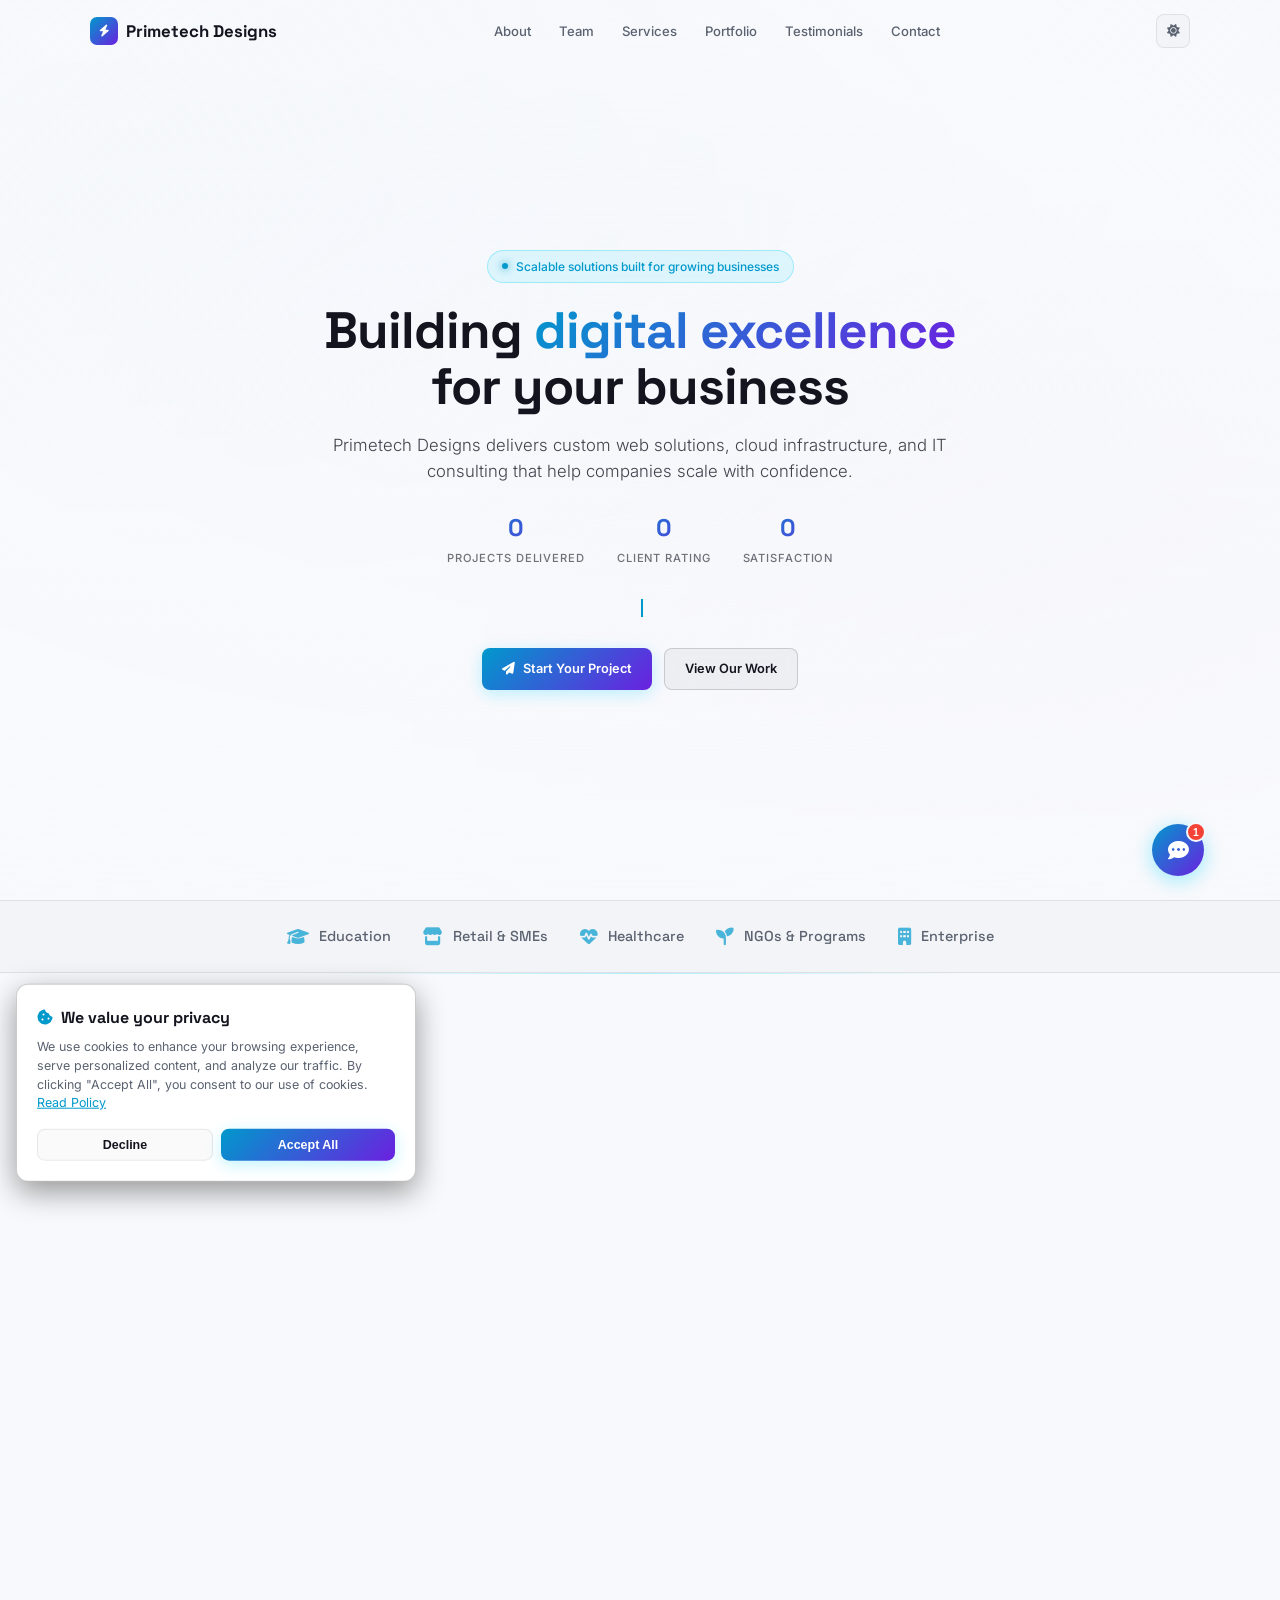
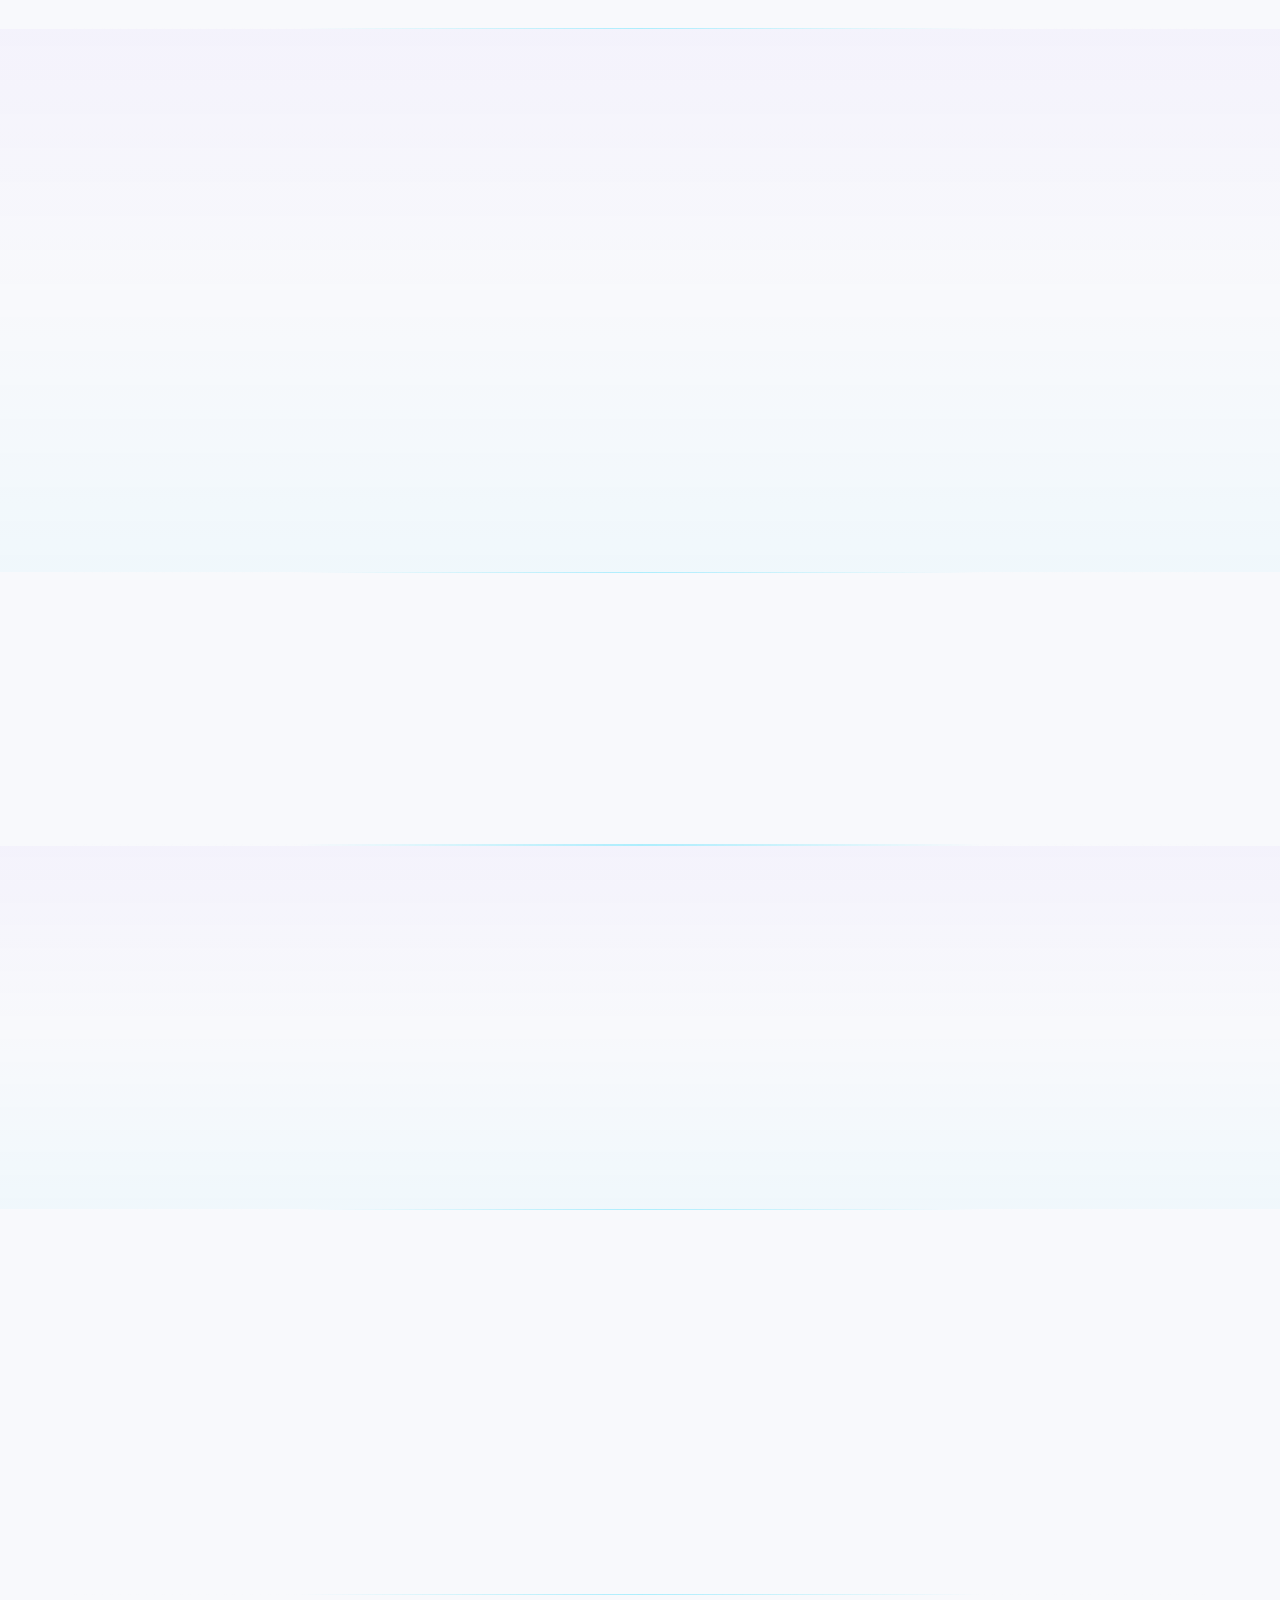
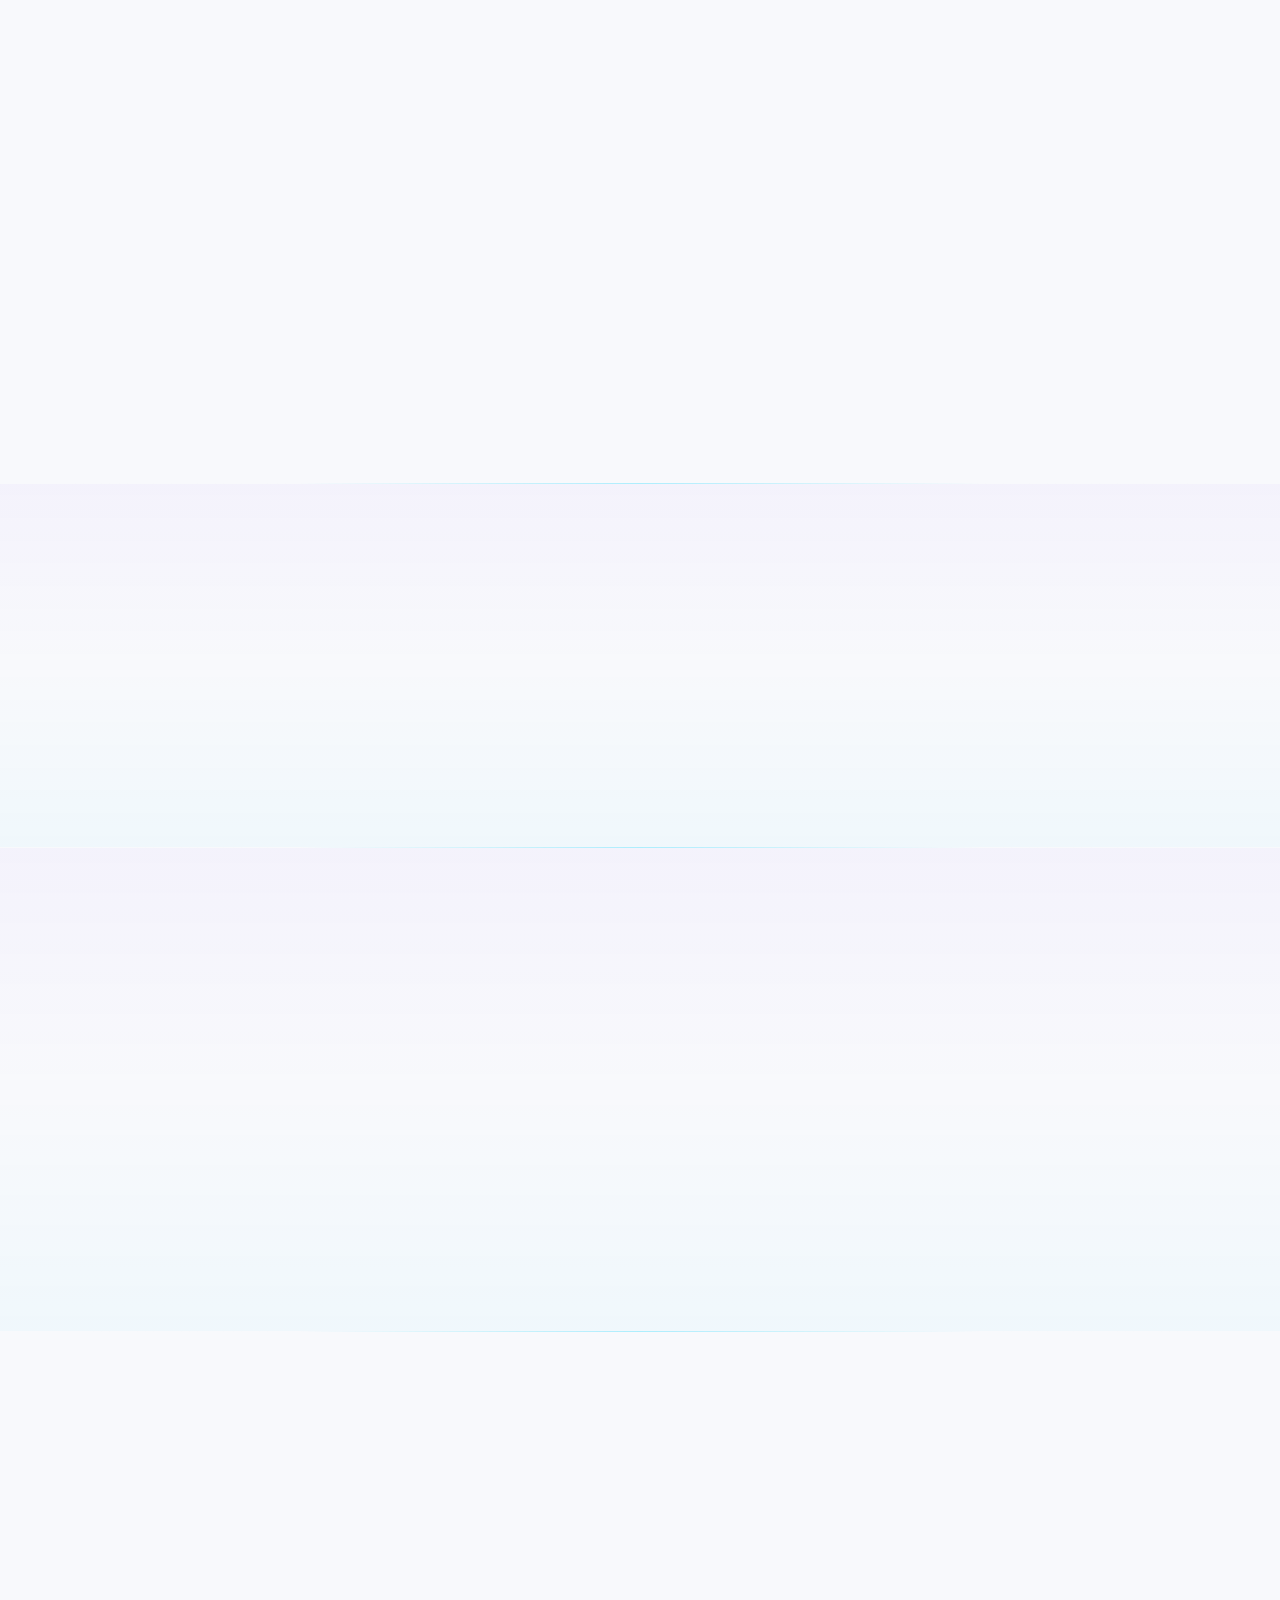
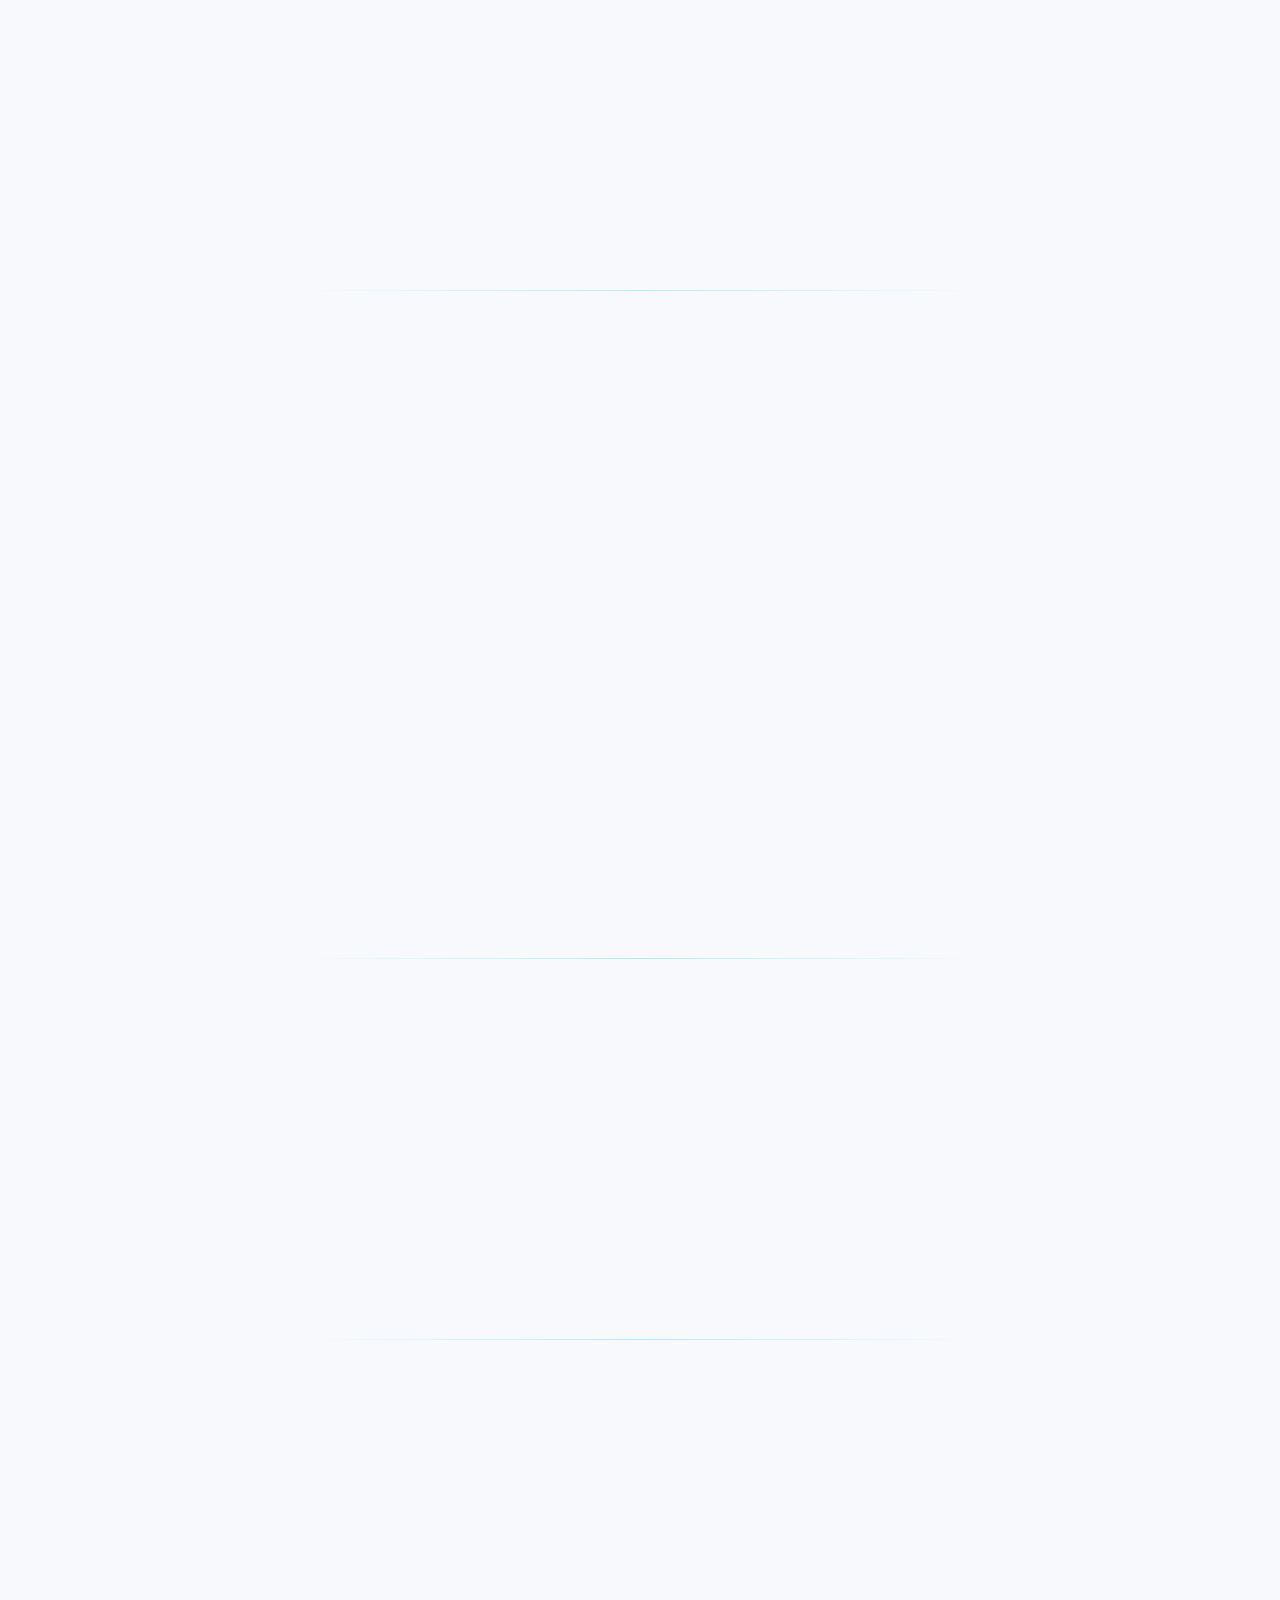
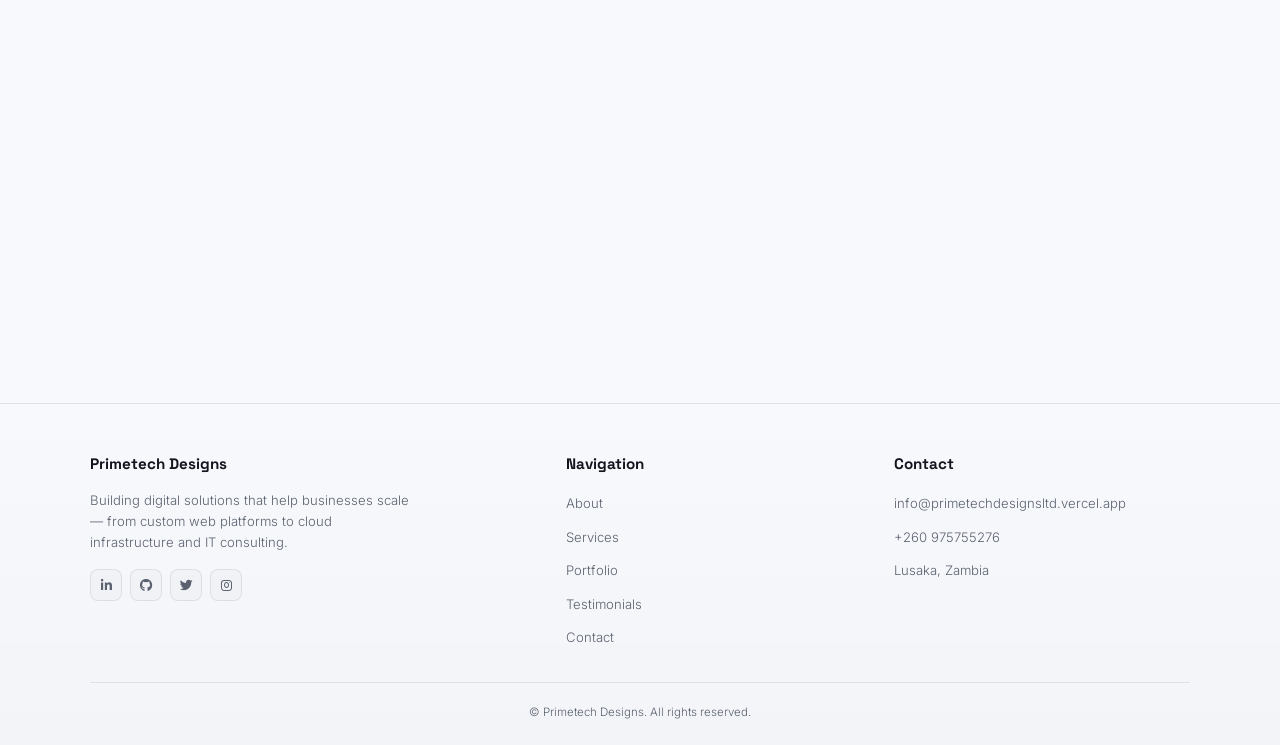
==== commit 56e7fcc3: "Revamp 404 and 500 error pages with improved design, user experience, and responsive layout; update " ====
--- a/index.html
+++ b/index.html
@@ -10,20 +10,20 @@
     <meta name="robots" content="index, follow, max-image-preview:large" />
     <meta name="googlebot" content="index, follow" />
     <meta name="theme-color" content="#06060a" />
-    <link rel="canonical" href="https://primetechdesigns.com/" />
+    <link rel="canonical" href="https://primetechdesignsltd.vercel.app/" />
     <link rel="manifest" href="site.webmanifest" />
 
     <meta property="og:type" content="website" />
     <meta property="og:site_name" content="Primetech Designs" />
     <meta property="og:title" content="Primetech Designs | Innovative Digital Solutions" />
     <meta property="og:description" content="Custom web solutions, cloud infrastructure, and IT consulting for growing businesses." />
-    <meta property="og:url" content="https://primetechdesigns.com/" />
-    <meta property="og:image" content="https://primetechdesigns.com/uploads/android-chrome-512x512.png" />
+    <meta property="og:url" content="https://primetechdesignsltd.vercel.app/" />
+    <meta property="og:image" content="https://primetechdesignsltd.vercel.app/uploads/android-chrome-512x512.png" />
     <meta property="og:image:alt" content="Primetech Designs brand mark" />
     <meta name="twitter:card" content="summary" />
     <meta name="twitter:title" content="Primetech Designs | Innovative Digital Solutions" />
     <meta name="twitter:description" content="Custom web solutions, cloud infrastructure, and IT consulting for growing businesses." />
-    <meta name="twitter:image" content="https://primetechdesigns.com/uploads/android-chrome-512x512.png" />
+    <meta name="twitter:image" content="https://primetechdesignsltd.vercel.app/uploads/android-chrome-512x512.png" />
     <link rel="icon" href="favicon.ico" sizes="any" />
     <link rel="icon" type="image/png" sizes="32x32" href="uploads/favicon-32x32.png" />
     <link rel="apple-touch-icon" href="uploads/apple-touch-icon.png" />
@@ -32,13 +32,13 @@
         {
             "@context": "https://schema.org",
             "@type": "ProfessionalService",
-            "@id": "https://primetechdesigns.com/#organization",
+            "@id": "https://primetechdesignsltd.vercel.app/#organization",
             "name": "Primetech Designs",
-            "url": "https://primetechdesigns.com/",
-            "logo": "https://primetechdesigns.com/uploads/android-chrome-512x512.png",
-            "image": "https://primetechdesigns.com/uploads/android-chrome-512x512.png",
+            "url": "https://primetechdesignsltd.vercel.app/",
+            "logo": "https://primetechdesignsltd.vercel.app/uploads/android-chrome-512x512.png",
+            "image": "https://primetechdesignsltd.vercel.app/uploads/android-chrome-512x512.png",
             "description": "Innovative digital solutions, web development, cloud infrastructure, and IT consulting for businesses.",
-            "email": "mailto:info@primetechdesigns.com",
+            "email": "mailto:info@primetechdesignsltd.vercel.app",
             "telephone": "+260975755276",
             "address": {
                 "@type": "PostalAddress",
@@ -206,7 +206,7 @@
                         <div class="info-item"><i class="fas fa-users"></i> Team of 5</div>
                         <div class="info-item"><i class="fas fa-rocket"></i> Founded 2022</div>
                         <div class="info-item"><i class="fas fa-envelope"></i> <span
-                                id="aboutEmail">info@primetechdesigns.com</span></div>
+                                id="aboutEmail">info@primetechdesignsltd.vercel.app</span></div>
                     </div>
                     <a href="#contact" class="btn btn-primary">Partner With Us <i class="fas fa-arrow-right"></i></a>
                 </div>
@@ -288,7 +288,7 @@
                     building digital excellence, we want to hear from you.</p>
             </div>
             <div class="section-cta reveal" style="display: flex; gap: 12px; justify-content: center; flex-wrap: wrap;">
-                <a href="mailto:careers@primetechdesigns.com?subject=Job Application: [Your Role]"
+                <a href="mailto:careers@primetechdesignsltd.vercel.app?subject=Job Application: [Your Role]"
                     class="btn btn-primary"><i class="fas fa-paper-plane"></i> Send Your CV</a>
                 <a href="#contact" class="btn btn-outline">Ask About Open Roles <i class="fas fa-arrow-right"></i></a>
             </div>
@@ -595,7 +595,7 @@
                             <div class="contact-icon"><i class="fas fa-envelope"></i></div>
                             <div>
                                 <h4>Email</h4>
-                                <p id="siteEmail">info@primetechdesigns.com</p>
+                                <p id="siteEmail">info@primetechdesignsltd.vercel.app</p>
                             </div>
                         </div>
                         <div class="contact-item">
@@ -696,7 +696,7 @@
                 <div class="footer-col">
                     <h4>Contact</h4>
                     <ul class="footer-links">
-                        <li><a href="mailto:info@primetechdesigns.com" id="footerEmail">info@primetechdesigns.com</a>
+                        <li><a href="mailto:info@primetechdesignsltd.vercel.app" id="footerEmail">info@primetechdesignsltd.vercel.app</a>
                         </li>
                         <li><a href="tel:+260975755276" id="footerPhone">+260 975755276</a></li>
                         <li><a href="#" id="footerLocation">Lusaka, Zambia</a></li>
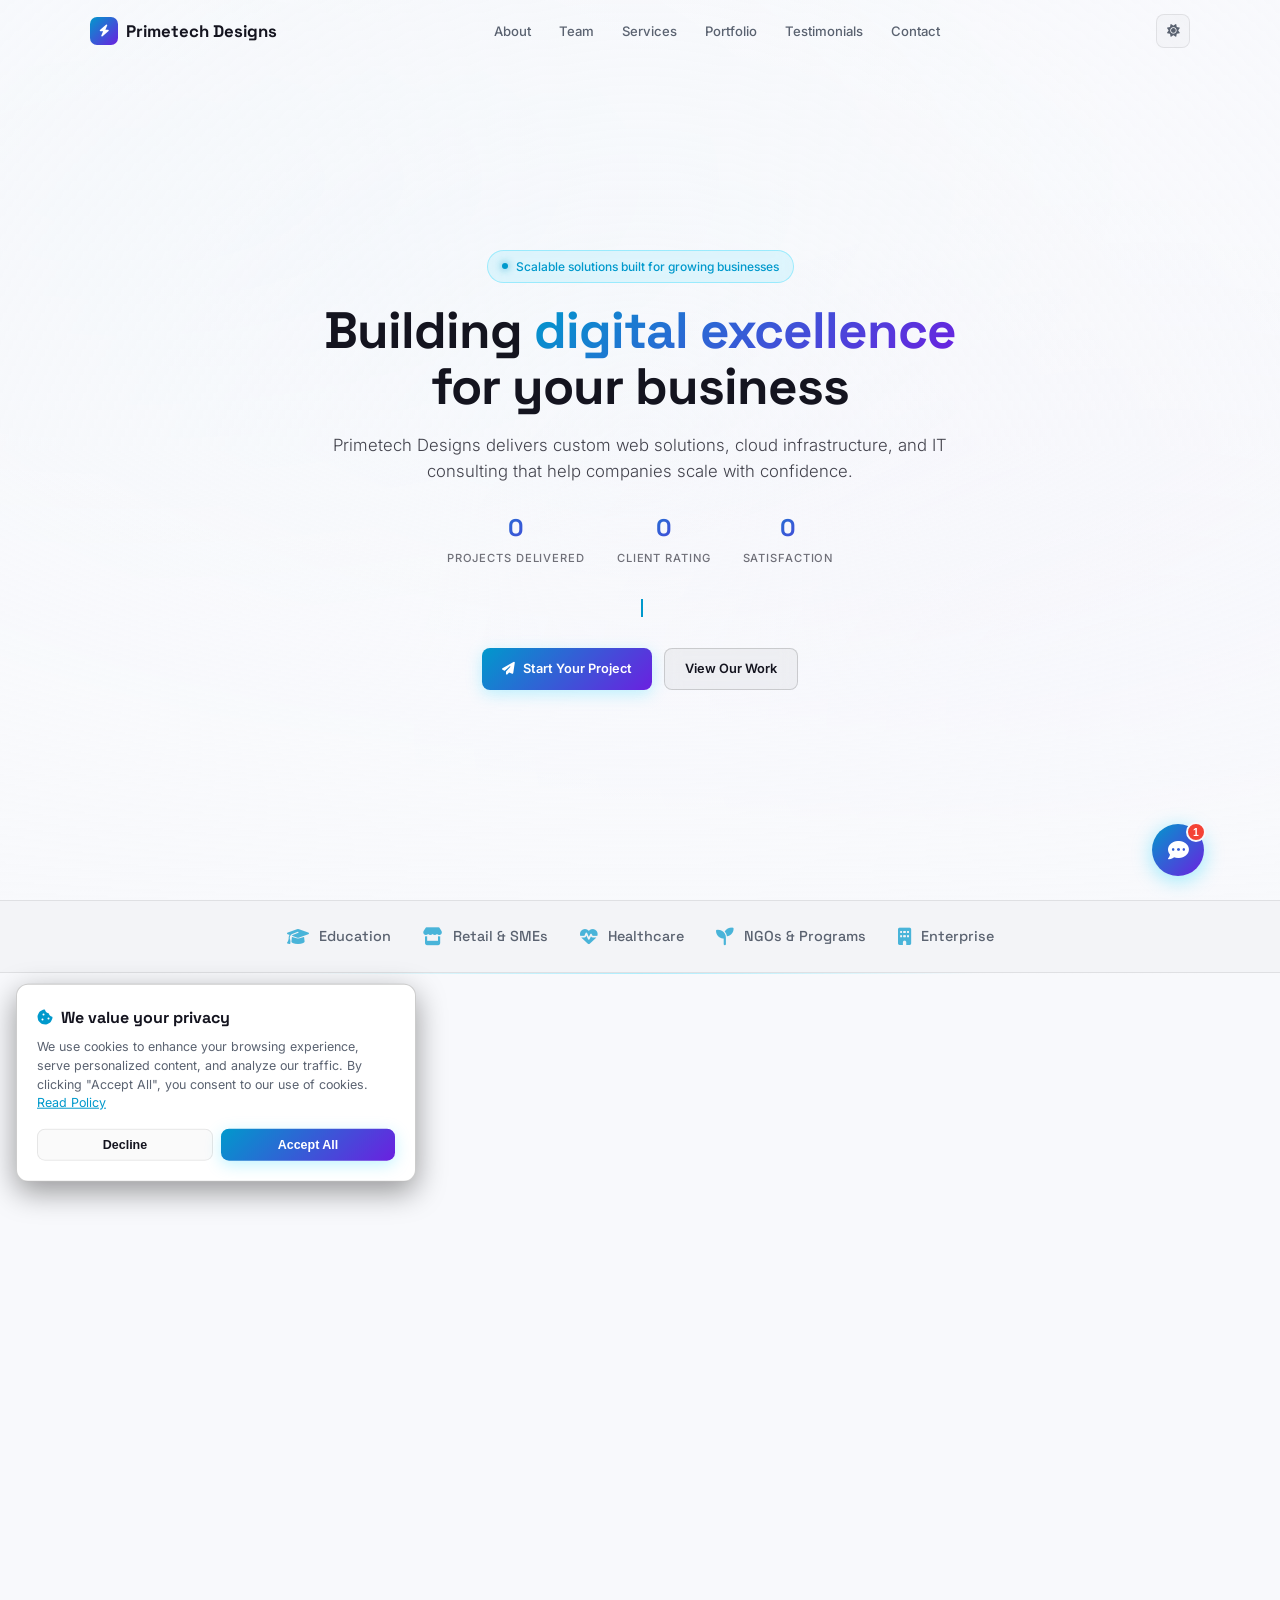
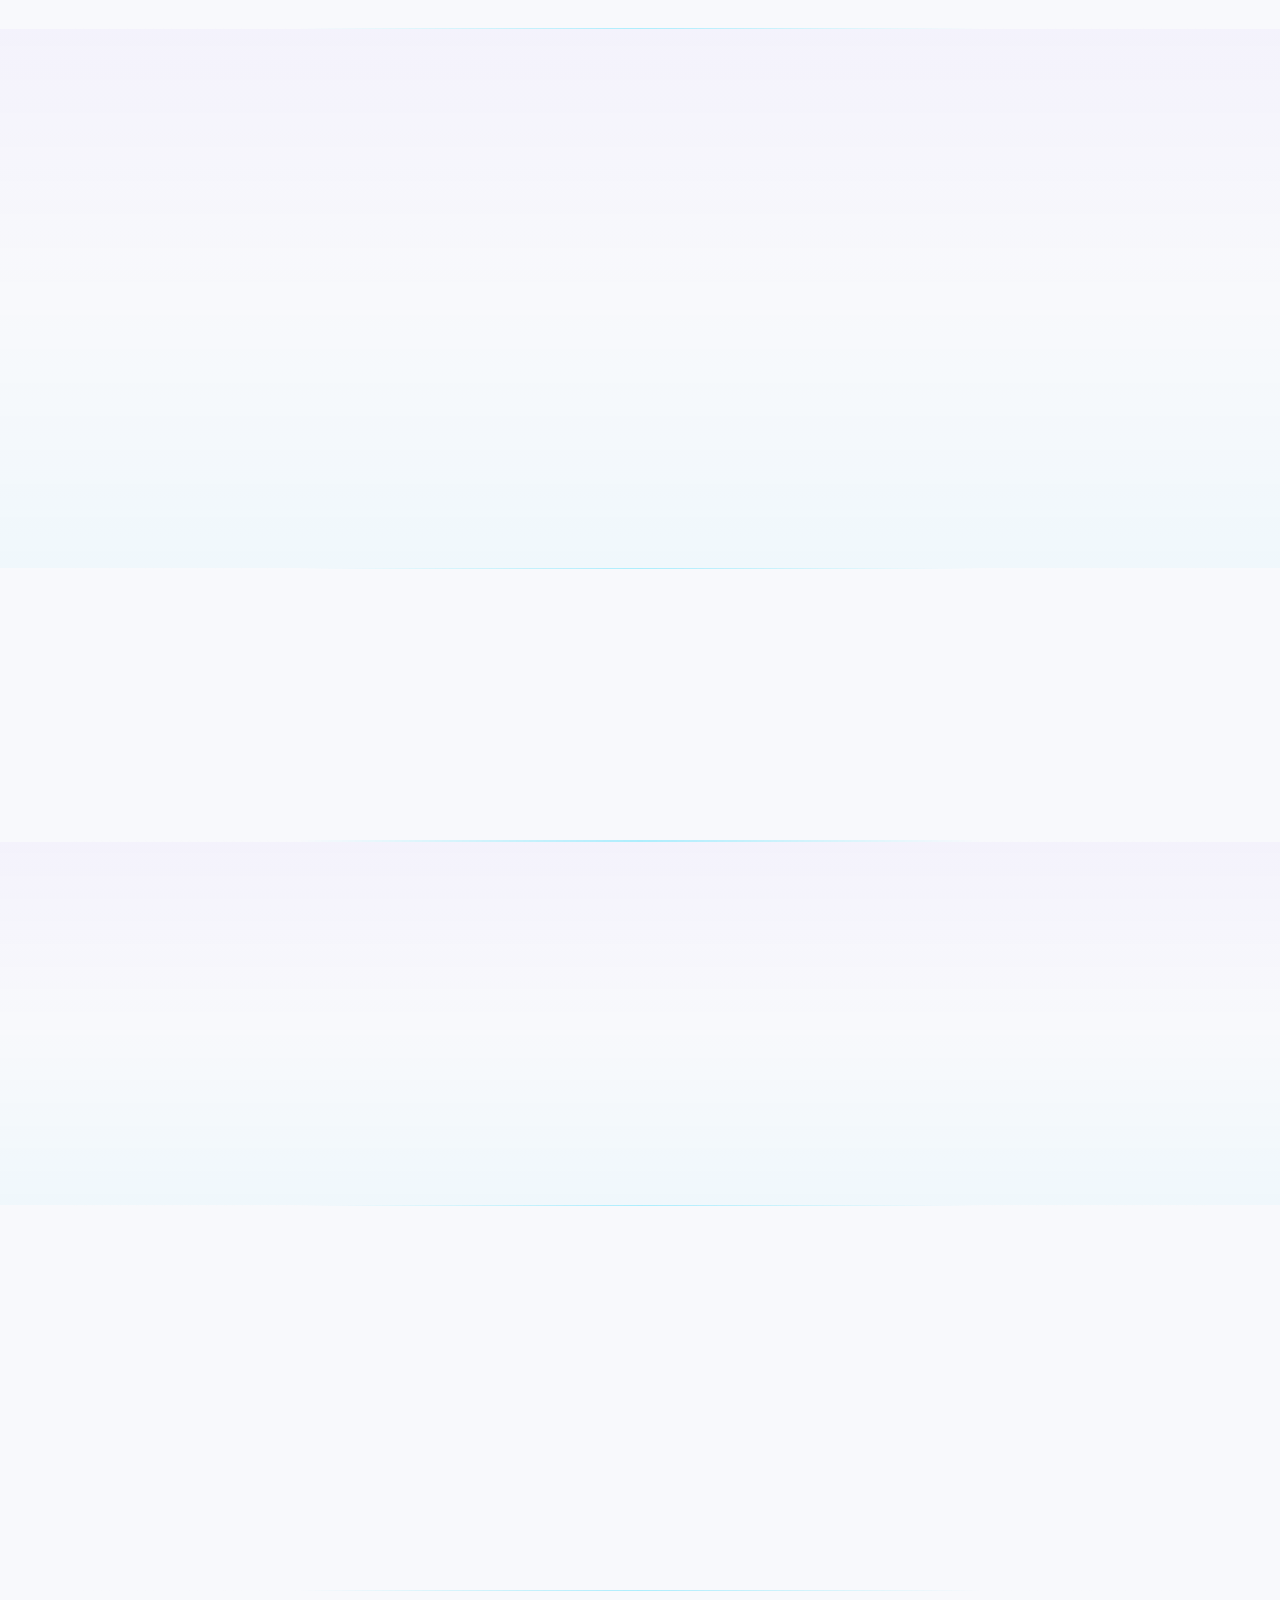
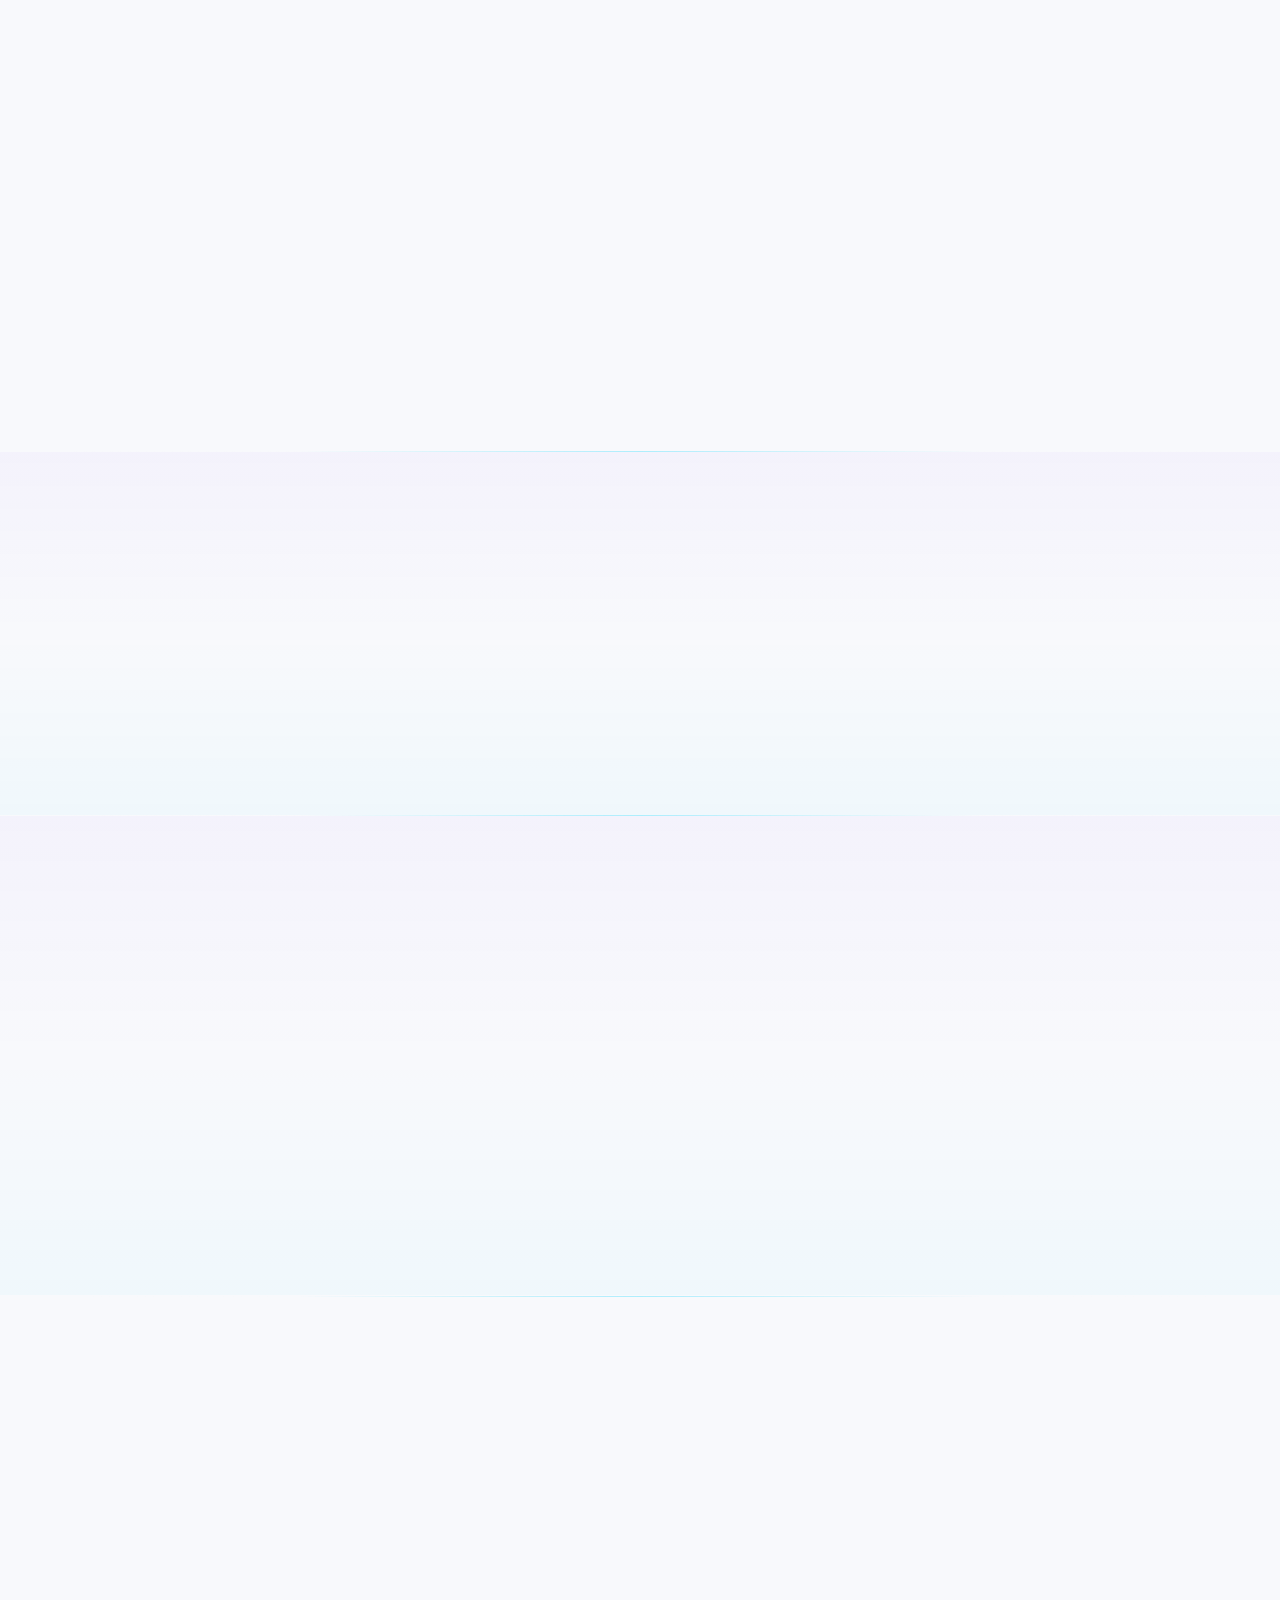
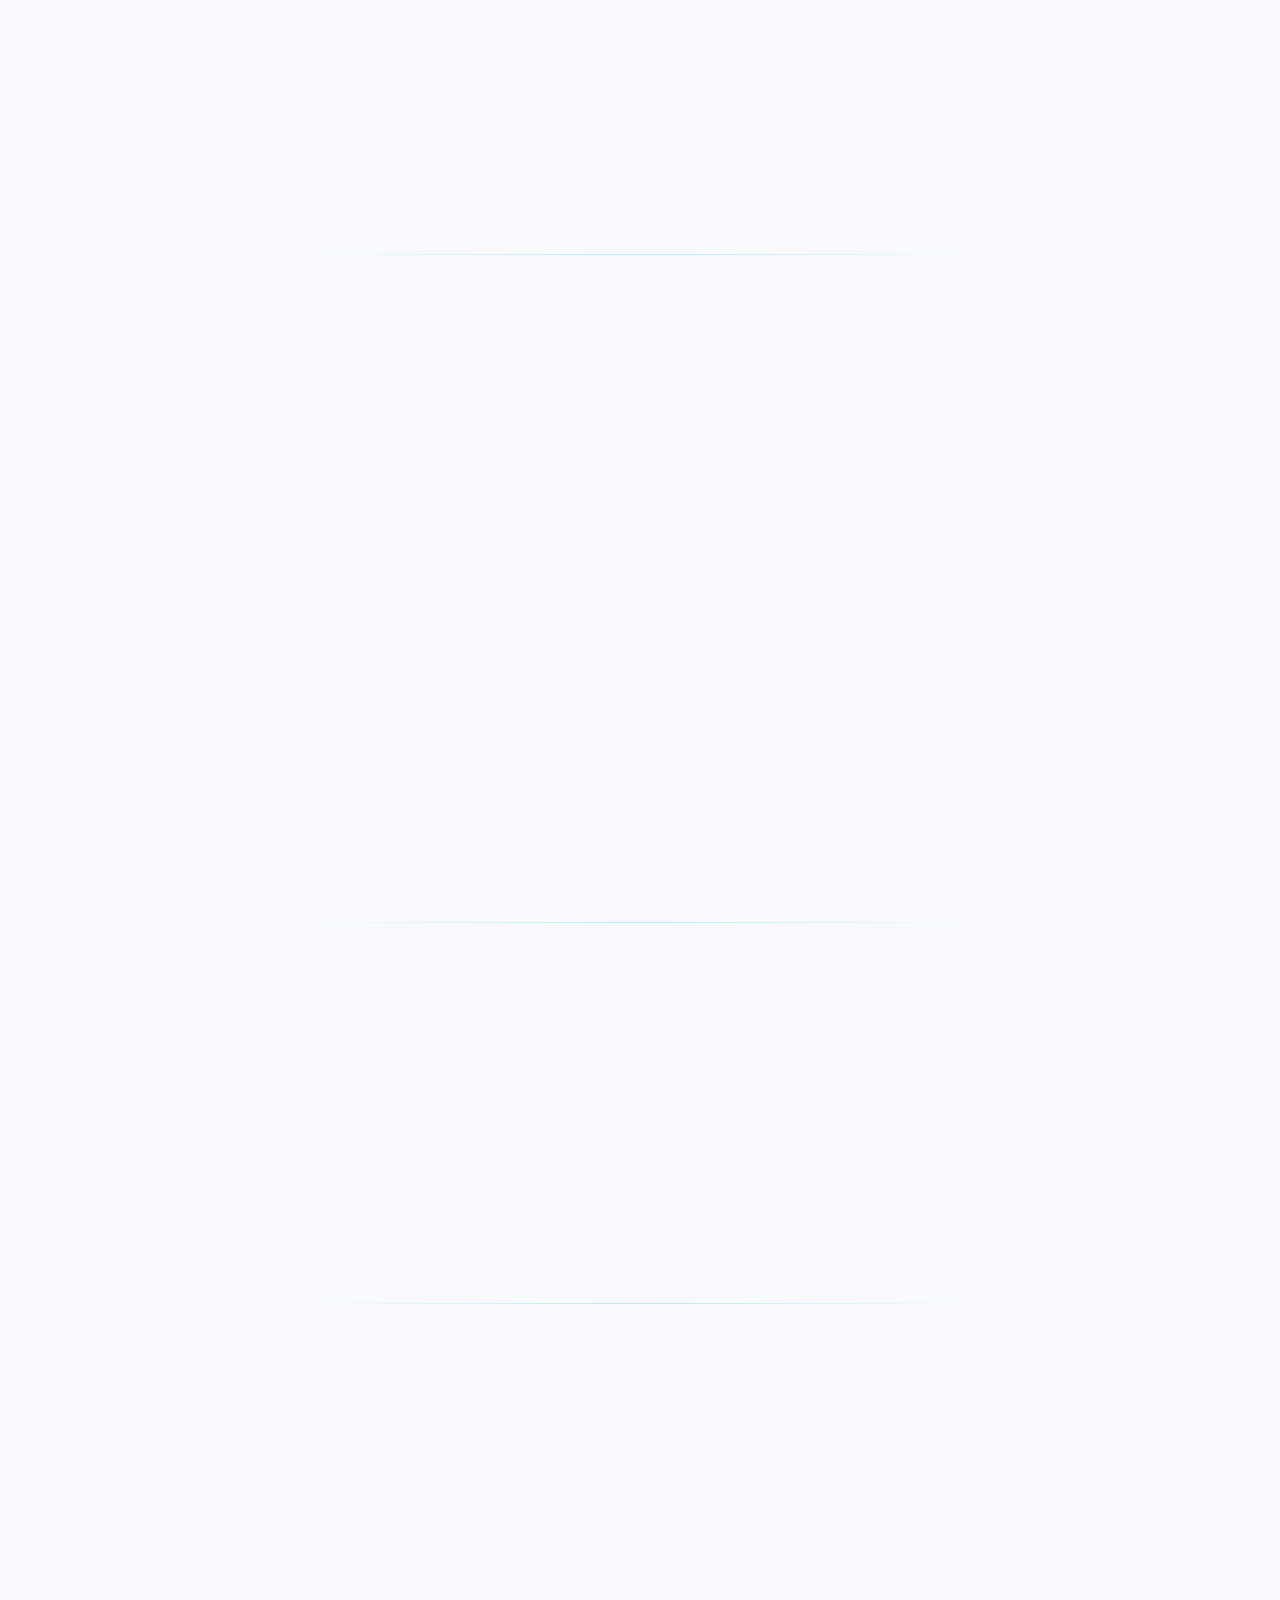
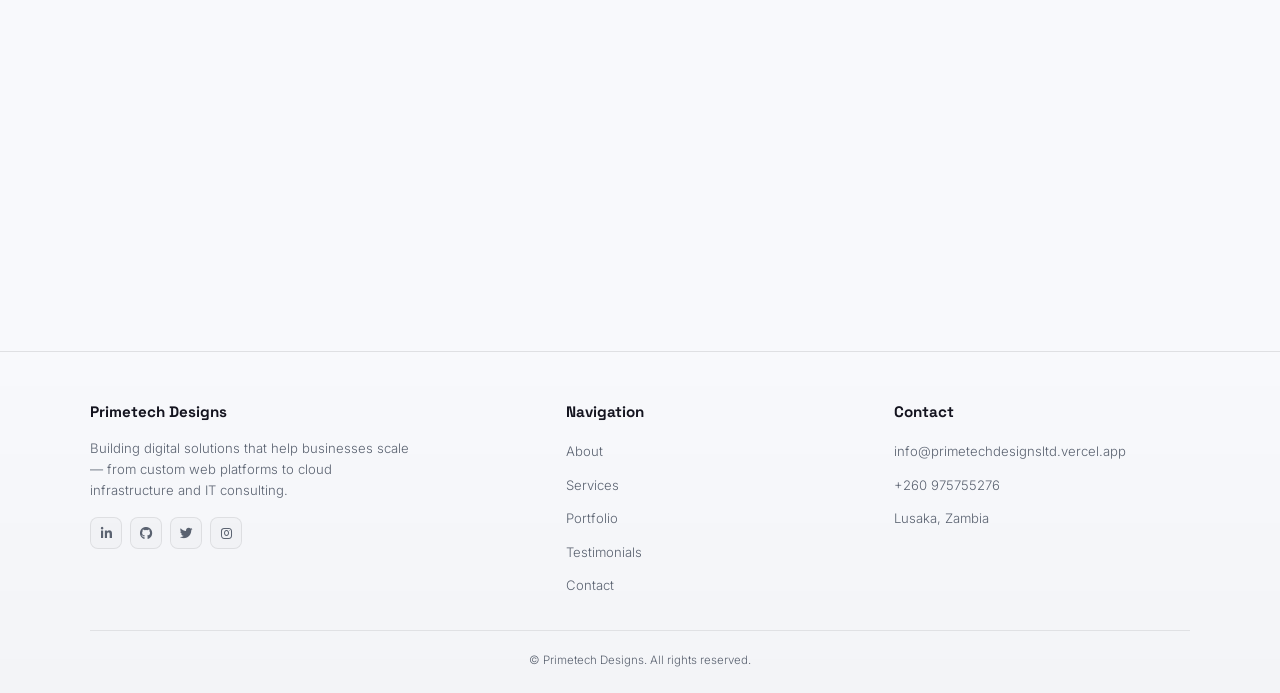
==== commit a8d9a002: "Enhance layout and responsiveness of service, team, process, and testimonial sections; optimize imag" ====
--- a/index.html
+++ b/index.html
@@ -58,6 +58,9 @@
 
     <link rel="preconnect" href="https://fonts.googleapis.com" />
     <link rel="preconnect" href="https://fonts.gstatic.com" crossorigin />
+    <link rel="preconnect" href="https://www.gstatic.com" crossorigin />
+    <link rel="preload" as="image"
+        href="https://images.unsplash.com/photo-1518770660439-4636190af475?q=80&w=1600&auto=format&fit=crop" />
 
     <link
         href="https://fonts.googleapis.com/css2?family=Inter:wght@300;400;500;600;700&family=Space+Grotesk:wght@400;500;700&display=swap"
@@ -66,8 +69,8 @@
         crossorigin="anonymous" />
     <link rel="stylesheet" href="css/main-styles.css">
 
-    <script src="https://www.gstatic.com/firebasejs/10.7.1/firebase-app-compat.js"></script>
-    <script src="https://www.gstatic.com/firebasejs/10.7.1/firebase-firestore-compat.js"></script>
+    <script defer src="https://www.gstatic.com/firebasejs/10.7.1/firebase-app-compat.js"></script>
+    <script defer src="https://www.gstatic.com/firebasejs/10.7.1/firebase-firestore-compat.js"></script>
 
     <script>
         (function () {
@@ -184,7 +187,7 @@
             <div class="about-grid">
                 <div class="about-image reveal">
                     <img src="https://res.cloudinary.com/dc8majybh/image/upload/v1763413761/image_mkjonm.jpg"
-                        alt="Primetech Designs team" loading="lazy" />
+                        alt="Primetech Designs team" loading="lazy" decoding="async" />
                     <div class="exp-badge">
                         <div class="number">3+</div>
                         <div class="label">Years Building</div>
@@ -406,7 +409,7 @@
                     <div class="client">
                         <div class="client-avatar">M</div>
                         <div class="client-info">
-                            <strong>Mrs. Mulenga</strong>
+                            <strong>Mrs. Edith B. Kasandwe</strong>
                             <span>Headmistress, Literacy Tree School</span>
                         </div>
                     </div>
@@ -420,8 +423,8 @@
                     <div class="client">
                         <div class="client-avatar">J</div>
                         <div class="client-info">
-                            <strong>John Chanda</strong>
-                            <span>Program Director, BlueCode Systems</span>
+                            <strong>Bright Kapamulomo</strong>
+                            <span>Programmer, BlueCode Systems</span>
                         </div>
                     </div>
                 </div>
@@ -518,7 +521,7 @@
                     <div class="insight-img">
                         <span class="insight-tag">Case Study</span>
                         <img src="https://res.cloudinary.com/dc8majybh/image/upload/v1762315834/exam_system_db_jrsair.png"
-                            alt="Exam Security" loading="lazy" />
+                            alt="Exam Security" loading="lazy" decoding="async" />
                     </div>
                     <div class="insight-body">
                         <div class="insight-date"><i class="far fa-calendar"></i> Nov 5, 2025</div>
@@ -533,7 +536,7 @@
                     <div class="insight-img">
                         <span class="insight-tag">Architecture</span>
                         <img src="https://res.cloudinary.com/dc8majybh/image/upload/v1762320254/08a5de32-e550-4a66-912f-f92276ebaa42.png"
-                            alt="Beowulf Cluster" loading="lazy" />
+                            alt="Beowulf Cluster" loading="lazy" decoding="async" />
                     </div>
                     <div class="insight-body">
                         <div class="insight-date"><i class="far fa-calendar"></i> Oct 28, 2025</div>
@@ -548,7 +551,7 @@
                     <div class="insight-img">
                         <span class="insight-tag">Web Dev</span>
                         <img src="https://res.cloudinary.com/dc8majybh/image/upload/v1762319400/Screenshot_5-11-2025_21418_localhost_yhgmys.jpg"
-                            alt="School Management" loading="lazy" />
+                            alt="School Management" loading="lazy" decoding="async" />
                     </div>
                     <div class="insight-body">
                         <div class="insight-date"><i class="far fa-calendar"></i> Oct 15, 2025</div>
--- a/css/main-styles.css
+++ b/css/main-styles.css
@@ -80,6 +80,23 @@
             padding: 0 20px;
         }
 
+        section {
+            padding: 72px 0;
+            content-visibility: auto;
+            contain-intrinsic-size: 900px 700px;
+        }
+
+        .service-card,
+        .team-card,
+        .process-card,
+        .project-card,
+        .testimonial-card,
+        .insight-card,
+        .tech-item,
+        .faq-item {
+            content-visibility: auto;
+        }
+
         /* ===== BG EFFECTS ===== */
         body::before {
             content: '';
@@ -687,15 +704,15 @@
         /* ===== SERVICES ===== */
         .services-grid {
             display: grid;
-            grid-template-columns: repeat(auto-fit, minmax(240px, 1fr));
-            gap: 12px;
+            grid-template-columns: repeat(auto-fit, minmax(220px, 1fr));
+            gap: 14px;
         }
 
         .service-card {
             background: var(--surface);
             border: 1px solid var(--border);
             border-radius: 12px;
-            padding: 20px;
+            padding: 18px 16px;
             transition: all 0.3s ease;
             text-align: center;
         }
@@ -743,8 +760,8 @@
         /* ===== TEAM ===== */
         .team-grid {
             display: grid;
-            grid-template-columns: repeat(auto-fit, minmax(240px, 1fr));
-            gap: 20px;
+            grid-template-columns: repeat(auto-fit, minmax(210px, 1fr));
+            gap: 16px;
         }
 
         .team-card {
@@ -765,7 +782,7 @@
 
         .team-img {
             position: relative;
-            height: 260px;
+            height: 220px;
             overflow: hidden;
         }
 
@@ -783,7 +800,7 @@
         }
 
         .team-info {
-            padding: 18px;
+            padding: 16px 14px 14px;
             text-align: center;
             display: flex;
             flex-direction: column;
@@ -793,26 +810,26 @@
 
         .team-info h3 {
             font-family: 'Space Grotesk', sans-serif;
-            font-size: 1rem;
+            font-size: 0.96rem;
             margin-bottom: 2px;
         }
 
         .team-role {
             display: block;
-            font-size: 0.7rem;
+            font-size: 0.66rem;
             color: var(--accent);
             font-weight: 600;
-            margin-bottom: 10px;
+            margin-bottom: 8px;
             text-transform: uppercase;
             letter-spacing: 0.05em;
         }
 
         .team-info p {
-            font-size: 0.78rem;
+            font-size: 0.74rem;
             color: var(--text-muted);
             font-weight: 300;
-            line-height: 1.5;
-            margin-bottom: 14px;
+            line-height: 1.45;
+            margin-bottom: 12px;
         }
 
         .team-social {
@@ -845,15 +862,15 @@
         /* ===== PROCESS ===== */
         .process-grid {
             display: grid;
-            grid-template-columns: repeat(auto-fit, minmax(220px, 1fr));
-            gap: 16px;
+            grid-template-columns: repeat(auto-fit, minmax(200px, 1fr));
+            gap: 14px;
         }
 
         .process-card {
             background: var(--surface);
             border: 1px solid var(--border);
             border-radius: 12px;
-            padding: 24px;
+            padding: 20px 18px;
             position: relative;
             transition: all 0.3s ease;
         }
@@ -1098,7 +1115,7 @@
             transition: all 0.3s ease;
             display: flex;
             flex-direction: column;
-            flex: 0 0 280px;
+            flex: 0 0 250px;
         }
 
         .project-card:hover {
@@ -1109,7 +1126,7 @@
 
         .project-img {
             position: relative;
-            height: 150px;
+            height: 138px;
             overflow: hidden;
         }
 
@@ -1161,22 +1178,22 @@
         }
 
         .project-body {
-            padding: 16px;
+            padding: 14px;
             flex: 1;
         }
 
         .project-body h3 {
             font-family: 'Space Grotesk', sans-serif;
-            font-size: 0.95rem;
+            font-size: 0.9rem;
             margin-bottom: 6px;
         }
 
         .project-body p {
-            font-size: 0.78rem;
+            font-size: 0.75rem;
             color: var(--text-muted);
             margin-bottom: 12px;
             font-weight: 300;
-            line-height: 1.5;
+            line-height: 1.45;
         }
 
         .tags {
@@ -1198,15 +1215,15 @@
         /* ===== TESTIMONIALS ===== */
         .testimonial-grid {
             display: grid;
-            grid-template-columns: repeat(auto-fit, minmax(260px, 1fr));
-            gap: 12px;
+            grid-template-columns: repeat(auto-fit, minmax(220px, 1fr));
+            gap: 14px;
         }
 
         .testimonial-card {
             background: var(--surface);
             border: 1px solid var(--border);
             border-radius: 12px;
-            padding: 20px;
+            padding: 18px 16px;
             transition: all 0.3s ease;
         }
 
@@ -1270,7 +1287,7 @@
             background: var(--surface);
             border: 1px solid var(--border);
             border-radius: 16px;
-            padding: 32px;
+            padding: 24px;
             position: relative;
             overflow: hidden;
         }
@@ -1714,12 +1731,20 @@
                 padding: 80px 16px 40px;
             }
 
+            .services-grid,
+            .team-grid,
+            .process-grid,
+            .testimonial-grid {
+                grid-template-columns: 1fr 1fr;
+            }
+
             .info-grid {
                 grid-template-columns: 1fr;
             }
 
             .services-grid,
-            .testimonial-grid {
+            .testimonial-grid,
+            .process-grid {
                 grid-template-columns: 1fr;
             }
 
@@ -1728,7 +1753,7 @@
             }
 
             .project-card {
-                flex: 0 0 240px;
+                flex: 0 0 220px;
             }
 
             .projects-track {
@@ -1749,6 +1774,13 @@
         @media (max-width: 480px) {
             .container {
                 padding: 0 16px;
+            }
+
+            .services-grid,
+            .team-grid,
+            .process-grid,
+            .testimonial-grid {
+                grid-template-columns: 1fr;
             }
 
             .logo {
